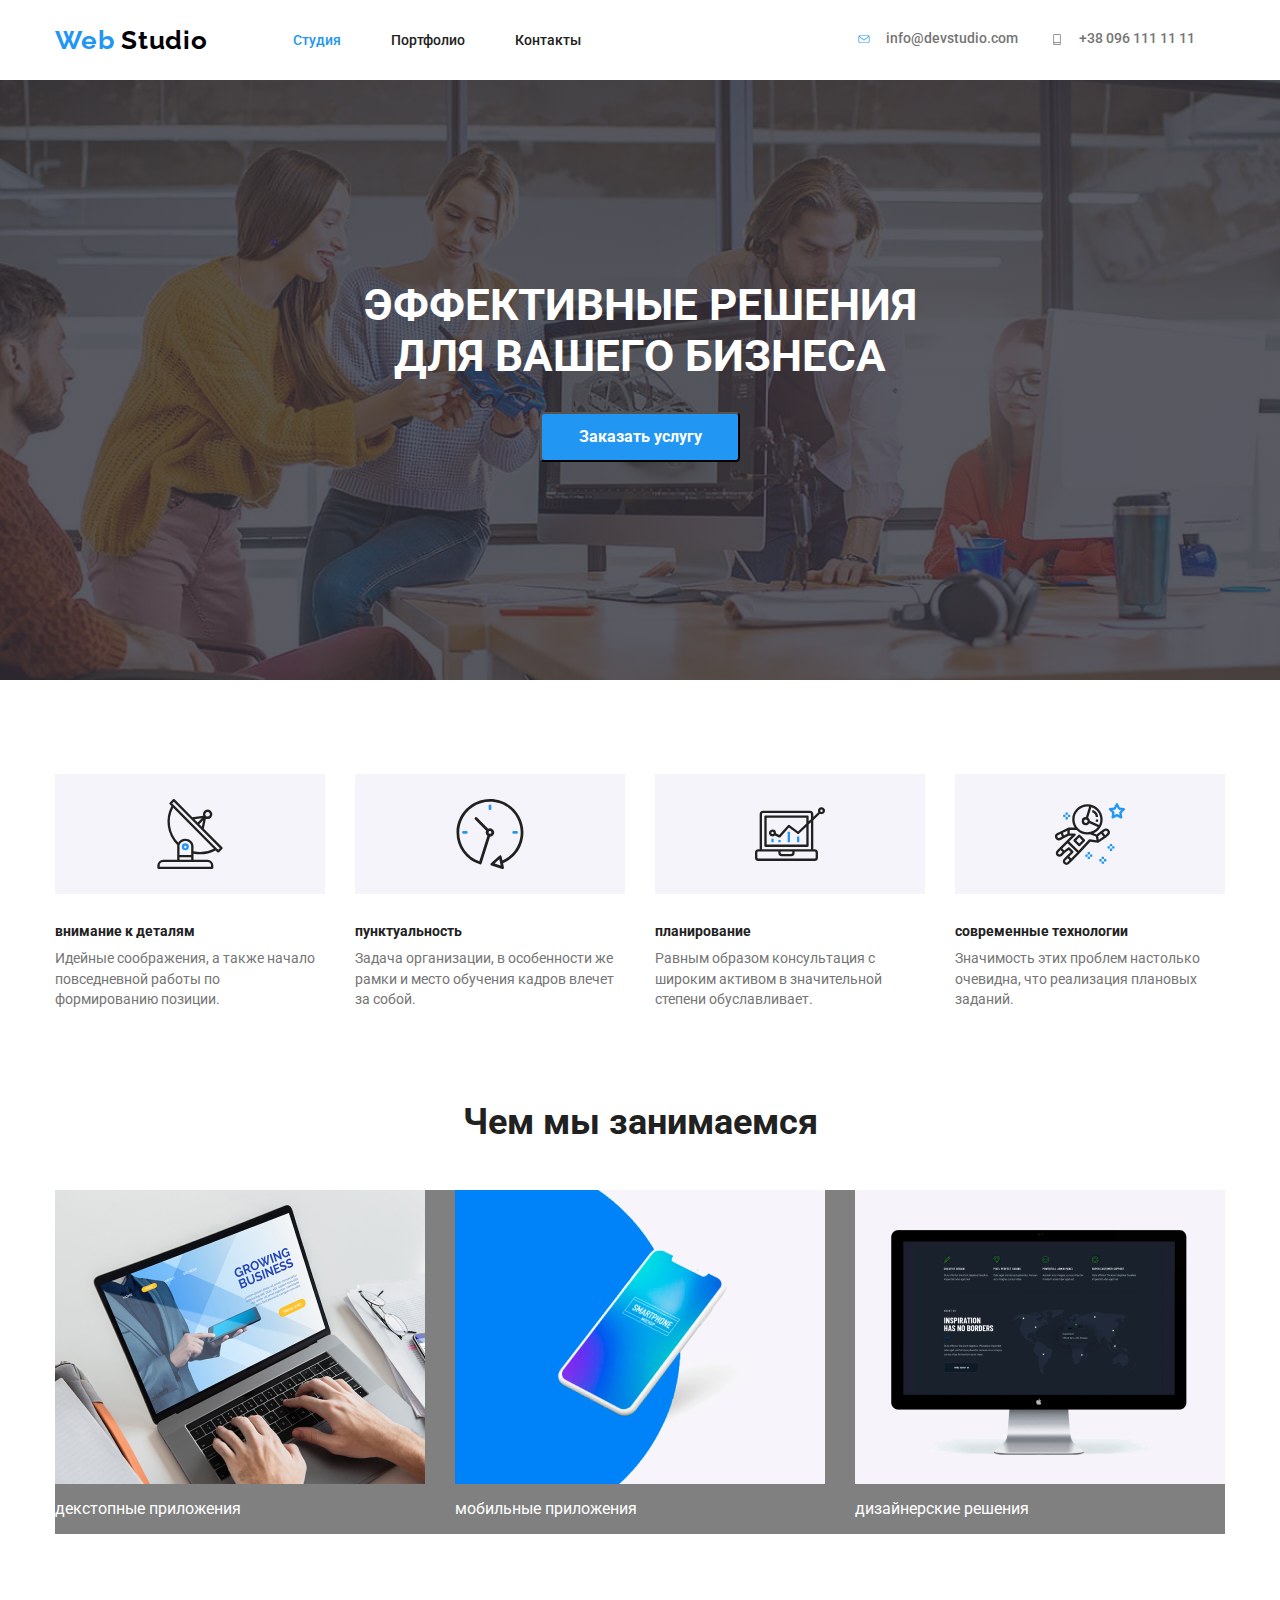
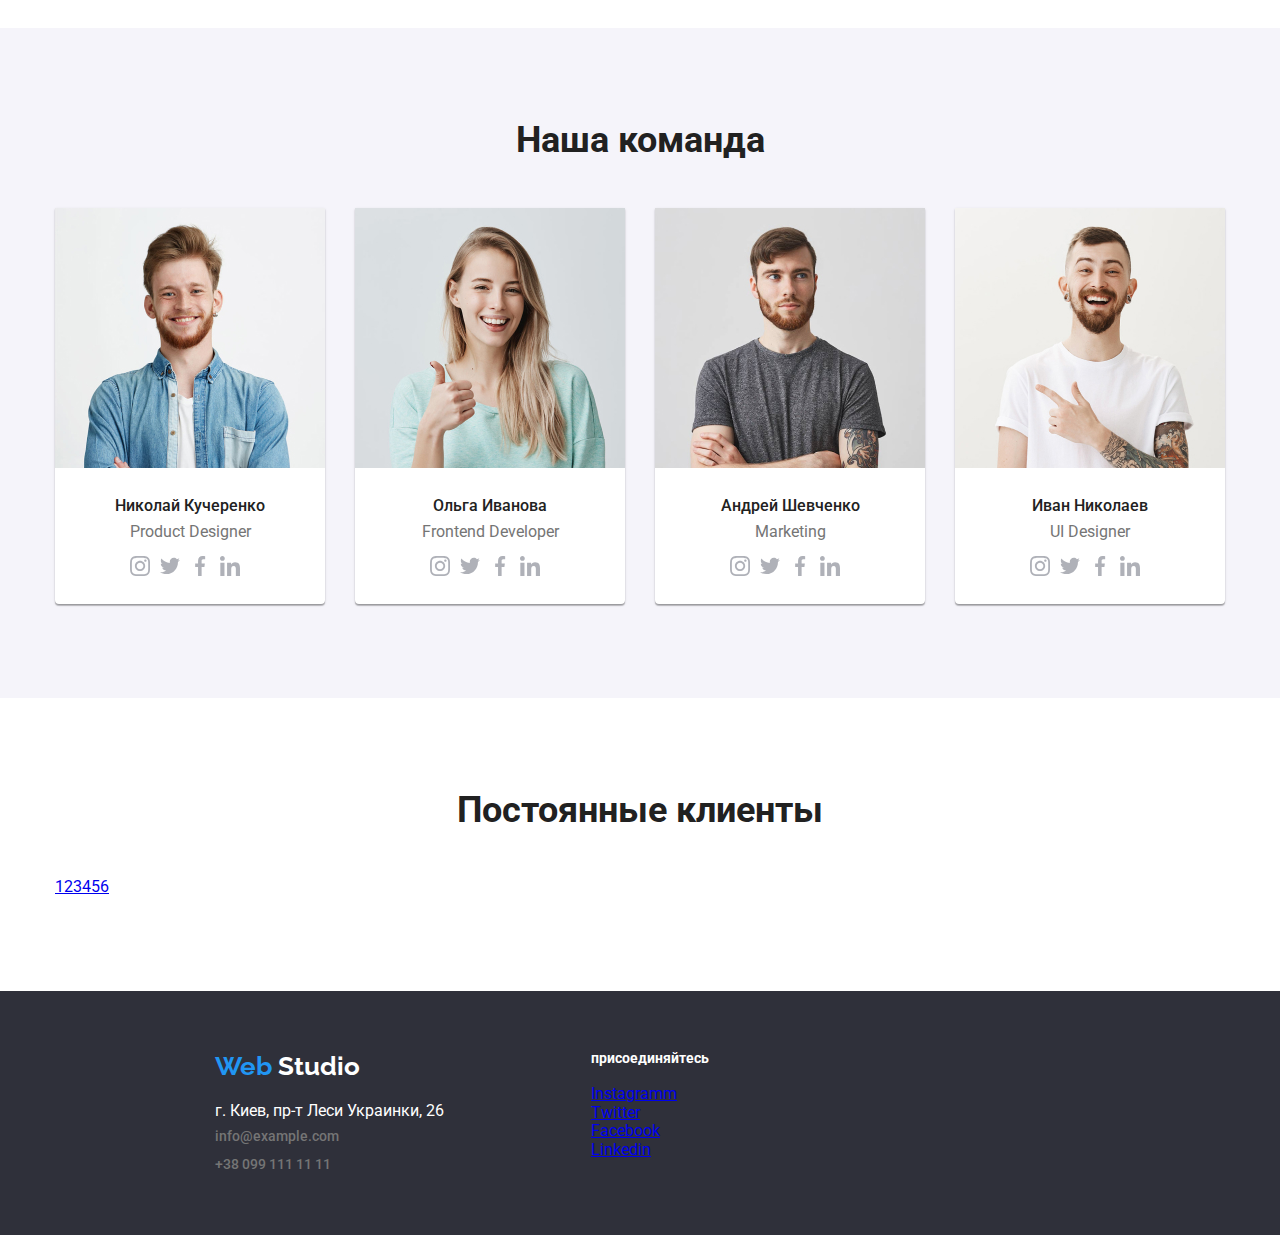
==== index.html @ 5a3a6acb "." ====
<!DOCTYPE html>
<html lang="ru">
  <head>
    <meta charset="UTF-8" />
    <meta name="viewport" content="width=device-width, initial-scale=1.0" />
    <title>Web Studio</title>
    <link
      href="https://fonts.googleapis.com/css2?family=Raleway:wght@700&family=Roboto:wght@400;500;700&display=swap"
      rel="stylesheet"
    />
    <link rel="stylesheet" href="./css/normalize.css" />
    <link rel="stylesheet" href="./css/styles.css" />
  </head>

  <body>
    <header>
      <div class="header-container">
        <a href="./index.html" class="logo">
          <span class="part-of-logo">Web </span> Studio
        </a>
        <nav>
          <ul class="site-nav list">
            <li class="item">
              <a href="./index.html" class="site-nav-link current">Студия</a>
            </li>
            <li class="item">
              <a href="./portfolio.html" class="site-nav-link">Портфолио</a>
            </li>
            <li class="item">
              <a href="#" class="site-nav-link">Контакты</a>
            </li>
          </ul>
        </nav>
        <ul class="list contacts-list">
          <li>
            <svg class="contacts-item">
              <use href="./images/symbol-defs.svg#icon-envelope"></use>
            </svg>
            <a class="contacts-link" href="info@devstudio.com">
              info@devstudio.com</a
            >
          </li>
          <li class="tel-link">
            <svg class="contacts-item">
              <use href="./images/symbol-defs.svg#icon-smartphone"></use>
            </svg>
            <a class="contacts-link" href="tel:+380961111111"
              >+38 096 111 11 11</a
            >
          </li>
        </ul>
      </div>
    </header>

    <main>
      <section class="hero overlay">
        <h1 class="hero-title">
          эффективные решения <br />
          для вашего бизнеса
        </h1>
        <button class="button">Заказать услугу</button>
      </section>

      <section class="container">
        <h2 class="visually-hidden">преимущества</h2>
        <ul class="advantages-list">
          <li class="advantages-list-items list">
            <h3 class="advantages-title">внимание к деталям</h3>
            <p class="descriptions">
              Идейные соображения, а также начало повседневной работы по
              формированию позиции.
            </p>
          </li>
          <li class="advantages-list-items list">
            <h3 class="advantages-title">пунктуальность</h3>
            <p class="descriptions">
              Задача организации, в особенности же рамки и место обучения кадров
              влечет за собой.
            </p>
          </li>
          <li class="advantages-list-items list">
            <h3 class="advantages-title">планирование</h3>
            <p class="descriptions">
              Равным образом консультация с широким активом в значительной
              степени обуславливает.
            </p>
          </li>
          <li class="advantages-list-items list">
            <h3 class="advantages-title">современные технологии</h3>
            <p class="descriptions">
              Значимость этих проблем настолько очевидна, что реализация
              плановых заданий.
            </p>
          </li>
        </ul>
      </section>

      <section class="container">
        <h2 class="section-title">Чем мы занимаемся</h2>
        <ul class="list what-we-do-list">
          <li class="what-we-do-items">
            <img
              src="./images/ноутбук.jpg"
              alt="ноутбук"
              height="294"
              width="370"
            />
            <p class="variants">декстопные приложения</p>
          </li>
          <li class="what-we-do-items">
            <img
              src="./images/cellphone.jpg"
              alt="мобильный телефон"
              height="294"
              width="370"
            />
            <p class="variants">мобильные приложения</p>
          </li>
          <li class="what-we-do-items">
            <img
              src="./images/img4.jpg"
              alt="монитор"
              height="294"
              width="370"
            />
            <p class="variants">дизайнерские решения</p>
          </li>
        </ul>
      </section>

      <section>
        <div class="team-container">
          <h2 class="section-title team">Наша команда</h2>
          <ul class="list team-list">
            <li class="team-list-item">
              <img
                src="./images/Николай.jpg"
                alt="Николай"
                height="260"
                width="270"
              />
              <h3 class="names-item">Николай Кучеренко</h3>
              <p class="jobs">Product Designer</p>
              <ul class="list social-links-list">
                <li>
                  <a href="#">
                    <svg class="social-links-svg">
                      <use href="./images/symbol-defs.svg#icon-instagram"></use>
                    </svg>
                  </a>
                </li>
                <li>
                  <a href="#">
                    <svg class="social-links-svg">
                      <use href="./images/symbol-defs.svg#icon-twitter"></use>
                    </svg>
                  </a>
                </li>
                <li>
                  <a href="#">
                    <svg class="social-links-svg">
                      <use href="./images/symbol-defs.svg#icon-facebook"></use>
                    </svg>
                  </a>
                </li>
                <li>
                  <a href="#">
                    <svg class="social-links-svg">
                      <use href="./images/symbol-defs.svg#icon-linkedin"></use>
                    </svg>
                  </a>
                </li>
              </ul>
            </li>

            <li class="team-list-item">
              <img
                src="./images/Ольга.jpg"
                alt="Ольга"
                height="260"
                width="270"
              />
              <h3 class="names-item">Ольга Иванова</h3>
              <p class="jobs">Frontend Developer</p>
              <ul class="list social-links-list">
                <li>
                  <a href="#">
                    <svg class="social-links-svg">
                      <use href="./images/symbol-defs.svg#icon-instagram"></use>
                    </svg>
                  </a>
                </li>
                <li>
                  <a href="#">
                    <svg class="social-links-svg">
                      <use href="./images/symbol-defs.svg#icon-twitter"></use>
                    </svg>
                  </a>
                </li>
                <li>
                  <a href="#">
                    <svg class="social-links-svg">
                      <use href="./images/symbol-defs.svg#icon-facebook"></use>
                    </svg>
                  </a>
                </li>
                <li>
                  <a href="#">
                    <svg class="social-links-svg">
                      <use href="./images/symbol-defs.svg#icon-linkedin"></use>
                    </svg>
                  </a>
                </li>
              </ul>
            </li>

            <li class="team-list-item">
              <img
                src="./images/Андрей.jpg"
                alt="Андрей"
                height="260"
                width="270"
              />
              <h3 class="names-item">Андрей Шевченко</h3>
              <p class="jobs">Marketing</p>
              <ul class="list social-links-list">
                <li>
                  <a href="#">
                    <svg class="social-links-svg">
                      <use href="./images/symbol-defs.svg#icon-instagram"></use>
                    </svg>
                  </a>
                </li>
                <li>
                  <a href="#">
                    <svg class="social-links-svg">
                      <use href="./images/symbol-defs.svg#icon-twitter"></use>
                    </svg>
                  </a>
                </li>
                <li>
                  <a href="#">
                    <svg class="social-links-svg">
                      <use href="./images/symbol-defs.svg#icon-facebook"></use>
                    </svg>
                  </a>
                </li>
                <li>
                  <a href="#">
                    <svg class="social-links-svg">
                      <use href="./images/symbol-defs.svg#icon-linkedin"></use>
                    </svg>
                  </a>
                </li>
              </ul>
            </li>

            <li class="team-list-item">
              <img
                src="./images/Иван.jpg"
                alt="Иван"
                height="260"
                width="270"
              />
              <h3 class="names-item">Иван Николаев</h3>
              <p class="jobs">UI Designer</p>
              <ul class="list social-links-list">
                <li>
                  <a href="#">
                    <svg class="social-links-svg">
                      <use href="./images/symbol-defs.svg#icon-instagram"></use>
                    </svg>
                  </a>
                </li>
                <li>
                  <a href="#">
                    <svg class="social-links-svg">
                      <use href="./images/symbol-defs.svg#icon-twitter"></use>
                    </svg>
                  </a>
                </li>
                <li>
                  <a href="#">
                    <svg class="social-links-svg">
                      <use href="./images/symbol-defs.svg#icon-facebook"></use>
                    </svg>
                  </a>
                </li>
                <li>
                  <a href="#">
                    <svg class="social-links-svg">
                      <use href="./images/symbol-defs.svg#icon-linkedin"></use>
                    </svg>
                  </a>
                </li>
              </ul>
            </li>
          </ul>
        </div>
      </section>

      <section class="container">
        <h2 class="section-title">Постоянные клиенты</h2>
        <ul class="list clients-list">
          <li><a href="#">1</a></li>
          <li><a href="#">2</a></li>
          <li><a href="#">3</a></li>
          <li><a href="#">4</a></li>
          <li><a href="#">5</a></li>
          <li><a href="#">6</a></li>
        </ul>
      </section>
    </main>

    <footer class="footer">
      <div class="contacts-footer">
        <a href="./index.html" class="logo-footer">
          <span class="part-of-logo">Web </span> Studio
        </a>

        <p class="adress">г. Киев, пр-т Леси Украинки, 26</p>

        <ul class="list contacts-footer-list">
          <li class="contacts-footer-item">
            <a href="mail" class="contacts-footer-link">info@example.com</a>
          </li>
          <li class="contacts-footer-item">
            <a href="tel:+380991111111" class="contacts-footer-link"
              >+38 099 111 11 11</a
            >
          </li>
        </ul>
      </div>

      <div class="join-us-container">
        <b class="join-us">присоединяйтесь</b>
        <ul class="list">
          <li>
            <a href="#" target="blank" rel="noopener norefferer">Instagramm</a>
          </li>
          <li>
            <a href="#" target="blank" rel="noopener norefferer">Twitter</a>
          </li>
          <li>
            <a href="#" target="blank" rel="noopener norefferer">Facebook</a>
          </li>
          <li>
            <a href="#" target="blank" rel="noopener norefferer">Linkedin</a>
          </li>
        </ul>
      </div>
    </footer>
  </body>
</html>
---- css/styles.css ----
/*ПАЛИТРА*/

:root {
  --accent-color: #2196f3;
  --main-color: #757575;
  --dark-color: #212121;
  --white-color: #ffffff;
  --overlay-color: #f5f4fa;
}

/*ОБЩИЕ НАСТРОЙКИ*/

.visually-hidden {
  position: absolute !important;
  clip: rect(1px 1px 1px 1px);
  /*i=IE6, IE7*/
  clip: rect(1px 1px 1px 1px);
  padding: 0 !important;
  border: 0 !important;
  height: 1px !important;
  width: 1px !important;
  overflow: hidden;
}

body {
  font-family: Roboto, sans-serif;
  color: var(--main-color);
  box-sizing: border-box;
  margin: 0;
}

img {
  display: block;
}

/*ШАПКА*/

.header-container {
  display: flex;
  margin-left: auto;
  margin-right: auto;
  width: 1170px;
  padding: 15px;
  align-items: center;
}

.logo {
  font-family: Raleway;
  font-weight: bold;
  font-size: 26px;
  line-height: 1.2;
  letter-spacing: 0.03em;
  text-decoration: none;
  color: #000000;
  margin-right: 85px;
}

.part-of-logo {
  color: var(--accent-color);
}

.list {
  list-style: none;
  padding: 0;
}

.examples-button:hover,
.examples-button:focus {
  background-color: var(--accent-color);
  color: var(--white-color);
}

.site-nav {
  display: flex;
  margin: 0;
}

.site-nav .item:not(:last-child) {
  margin-right: 50px;
}

.site-nav-link {
  text-decoration: none;
  color: #212121;
  font-family: Roboto;
  font-weight: 500;
  font-size: 14px;
  line-height: 1.14;
  letter-spacing: 2%;
  margin: 0;
}

.site-nav-link:hover,
.site-nav-link:focus,
.site-nav-link.site-nav-link.current,
.contacts-link:hover,
.contacts-link:focus {
  color: var(--accent-color);
}

.contacts-list {
  display: flex;
  margin-left: auto;
  margin-right: 30px;
}

.contacts-link {
  text-decoration: none;
  color: var(--main-color);
  font-weight: 500;
  font-size: 14px;
  line-height: 1.14;
  line-height: 100%;
  vertical-align: top;
  letter-spacing: 2%;
}
.tel-link {
  margin-left: 31px;
}
.contacts-item {
  margin-right: 10px;
  width: 16px;
  height: 11px;
}

.contacts-list :nth-child(an + b = 2n) {
  margin-right: 30px;
}

.button-list {
  display: flex;
  justify-content: center;
  margin: 0;
}

/*ПОРТФОЛИО*/

.porfolio {
  color: var(--dark-color);
  background-color: var(--white-color);
}

.portfolio-container {
  margin-top: 94px;
  margin-left: auto;
  margin-right: auto;
  padding-bottom: 50px;
  width: 1170px;
  padding-left: 15px;
  padding-right: 15px;
}

.button-items:not(:last-child) {
  margin-right: 8px;
}

.examples-button {
  font-weight: 500;
  font-size: 16px;
  line-height: 1.6;
  line-height: 139%;
  vertical-align: Top;
  letter-spacing: 3%;
  border-radius: 4px;
  padding: 6px 22px;
  background-color: var(--overlay-color);
  border-width: 0;
}

.porfolio-list {
  display: flex;
  flex-wrap: wrap;
  margin-top: 0;
  background-color: gray;
}

.portfolio-items {
  width: 370px;
  margin-right: 30px;
  margin-bottom: 30px;
}

.portfolio-items:nth-child(3n) {
  margin-right: 0;
}

.portfolio-items:nth-last-child(-n + 3) {
  margin-bottom: 0;
}

.lorem {
  color: var(--white-color);
  font-size: 18px;
  line-height: 1.55;
  line-height: 133%;
  vertical-align: Top;
  letter-spacing: 3%;
  margin: 0;
}

.porfolio-links {
  text-decoration: none;
}

.porfolio-title {
  color: var(--dark-color);
  font-weight: 700;
  font-size: 18px;
  line-height: 2;
  line-height: 171%;
  vertical-align: Top;
  letter-spacing: 6%;
  margin-top: 20px;
  margin-bottom: 20px;
}

.porfolio-type {
  font-size: 16px;
  line-height: 1.2;
  line-height: 160%;
  vertical-align: Top;
  letter-spacing: 3%;
  color: var(--main-color);
  margin-bottom: 20px;
}

.logo-footer {
  font-family: Raleway, sans-serif;
  color: #ffffff;
  font-weight: 700;
  font-size: 26px;
  line-height: 1.2;
  letter-spacing: 3%;
  vertical-align: Top;
  text-decoration: none;
}

/*MAIN СТУДИЯ*/

.section-title {
  color: var(--dark-color);
  font-weight: 700;
  font-size: 36px;
  line-height: 1.17;
  line-height: 100%;
  vertical-align: Top;
  letter-spacing: 3%;
  text-align: center;
  margin: 0;
}

.team-list,
.what-we-do-list,
.clients-list {
  margin-top: 50px;
  margin-bottom: 0;
  padding: 0;
}

.container {
  margin-left: auto;
  margin-right: auto;
  padding-bottom: 94px;
  width: 1170px;
  padding-left: 15px;
  padding-right: 15px;
}

.hero {
  margin-bottom: 94px;
  text-align: center;
  margin-left: auto;
  margin-right: auto;
  background-color: var(--dark-color);
}
.overlay {
  min-height: 600px;
  max-width: 1600px;
  margin-left: auto;
  margin-right: auto;
  background-image: linear-gradient(
      to right,
      rgba(47, 48, 58, 0.8),
      rgba(47, 48, 58, 0.8)
    ),
    url(../images/hero.jpg);
  background-size: cover;
  background-position: center;
}

.hero-title {
  font-size: 44px;
  text-transform: uppercase;
  line-height: 1.36;
  line-height: 116%;
  text-align: Center;
  vertical-align: Top;
  letter-spacing: 6%;
  padding-top: 200px;
  margin: 0;
}

.advantages-list {
  margin: 0;
  padding: 0;
  display: flex;
}

.advantages-list-items {
  width: 370px;
  margin-right: 30px;
}

.advantages-list-items:last-child {
  margin-right: 0;
}

.advantages-title {
  color: var(--dark-color);
  font-weight: 700;
  font-size: 14px;
  line-height: 1.14;
  line-height: 100%;
  vertical-align: Top;
  letter-spacing: 3%;
  margin-top: 30px;
  margin-bottom: 10px;
}
.advantages-list-items:before {
  display: block;
  content: "";
  height: 120px;
  background-repeat: no-repeat;
  background-position: center;
  background-color: var(--overlay-color);
}
.advantages-list-items:nth-child(1)::before {
  background-image: url(../images/antenna.svg);
}
.advantages-list-items:nth-child(2)::before {
  background-image: url(../images/clock.svg);
}
.advantages-list-items:nth-child(3)::before {
  background-image: url(../images/diagram.svg);
}
.advantages-list-items:nth-child(4)::before {
  background-image: url(../images/astronaut.svg);
}
a .variants {
  font-weight: 700;
  font-size: 14px;
  line-height: 1.14;
  line-height: 100%;
  vertical-align: Top;
  letter-spacing: 3%;
  margin: 0;
}

.what-we-do-list {
  display: flex;
  background-color: grey;
}

.what-we-do-items:not(:last-child) {
  margin-right: 30px;
}

.button {
  background-color: var(--accent-color);
  font-weight: 700;
  font-size: 16px;
  line-height: 1.9;
  line-height: 160%;
  vertical-align: Center;
  letter-spacing: 6%;
  border-radius: 4px;
  padding: 10px 32px;
  min-width: 200px;
  text-align: center;
  margin-bottom: 200px;
  margin-top: 30px;
  cursor: pointer;
}

.descriptions {
  font-size: 14px;
  line-height: 1.7;
  line-height: 146%;
  vertical-align: Top;
  letter-spacing: 3%;
  margin: 0;
}

.team-list {
  display: flex;
  justify-content: center;
}

.team-list-item:not(:last-child) {
  margin-right: 30px;
}
.team-list-item {
  background-color: #ffffff;
  box-shadow: 0px 2px 1px rgba(0, 0, 0, 0.2), 0px 1px 1px rgba(0, 0, 0, 0.14),
    0px 1px 3px rgba(0, 0, 0, 0.12);
  border-radius: 0px 0px 4px 4px;
}
.team-container {
  background-color: #f5f4fa;
  padding-top: 94px;
  padding-bottom: 94px;
  margin-bottom: 94px;
  margin-left: auto;
  margin-right: auto;
}
.social-links {
  display: inline-block;
  height: 44px;
  width: 44px;
  background-repeat: no-repeat;
  background-position: center;
  background-color: var(--white-color);
}

.social-links-list {
  display: flex;
  justify-content: center;
  padding-bottom: 24px;
}
.social-links-svg {
  width: 20px;
  height: 20px;
  margin-right: 10px;
}
.social-links-svg: :hover, .social-links-svg:focus {
  fill: #ffffff;
}
.team-title {
  margin: 0em;
  color: var(--dark-color);
  font-weight: 700;
  font-size: 36px;
  line-height: 1.17;
  line-height: 100%;
  vertical-align: Top;
  letter-spacing: 3%;
}

.names-item {
  color: #212121;
  font-weight: 500;
  font-size: 16px;
  line-height: 1.2;
  line-height: 100%;
  text-align: Center;
  vertical-align: Top;
  letter-spacing: 3%;
  margin-top: 30px;
  margin-bottom: 10px;
}

.jobs {
  font-size: 16px;
  line-height: 1.2;
  line-height: 100%;
  text-align: Center;
  vertical-align: Top;
  letter-spacing: 3%;
  margin-top: 0;
  margin-bottom: 16px;
  color: var(--main-color);
}

.adress,
.join-us,
.button,
.variants,
.hero-title {
  color: var(--white-color);
}

.clients-list {
  display: flex;
}

/*FOOTER*/

.footer {
  background-color: #2f303a;
  padding: 60px 0;
  display: flex;
  align-items: center;
  margin-right: auto;
  margin-left: auto;
}

.logo-footer {
  margin-bottom: 20px;
  display: block;
}

.join-us {
  font-weight: 700;
  font-size: 14px;
  line-height: 1.14;
  line-height: 100%;
  vertical-align: Top;
  letter-spacing: 3%;
}

.join-us-container {
  margin-left: 147px;
}

.contacts-footer {
  padding-left: 215px;
  margin: 0;
}

.adress {
  margin: 0 0 9px;
}

.contacts-footer-link {
  text-decoration: none;
  color: var(--main-color);
  font-weight: 500;
  font-size: 14px;
  line-height: 1.14;
  line-height: 100%;
  vertical-align: Top;
  letter-spacing: 2%;
}

.contacts-footer-link:hover,
.contacts-footer-link:focus,
.contacts-item:hover,
.contacts-item:focus {
  color: var(--accent-color);
}

.contacts-footer-list {
  margin: 0;
}

.contacts-footer-item:not(:last-child) {
  margin-bottom: 9px;
}
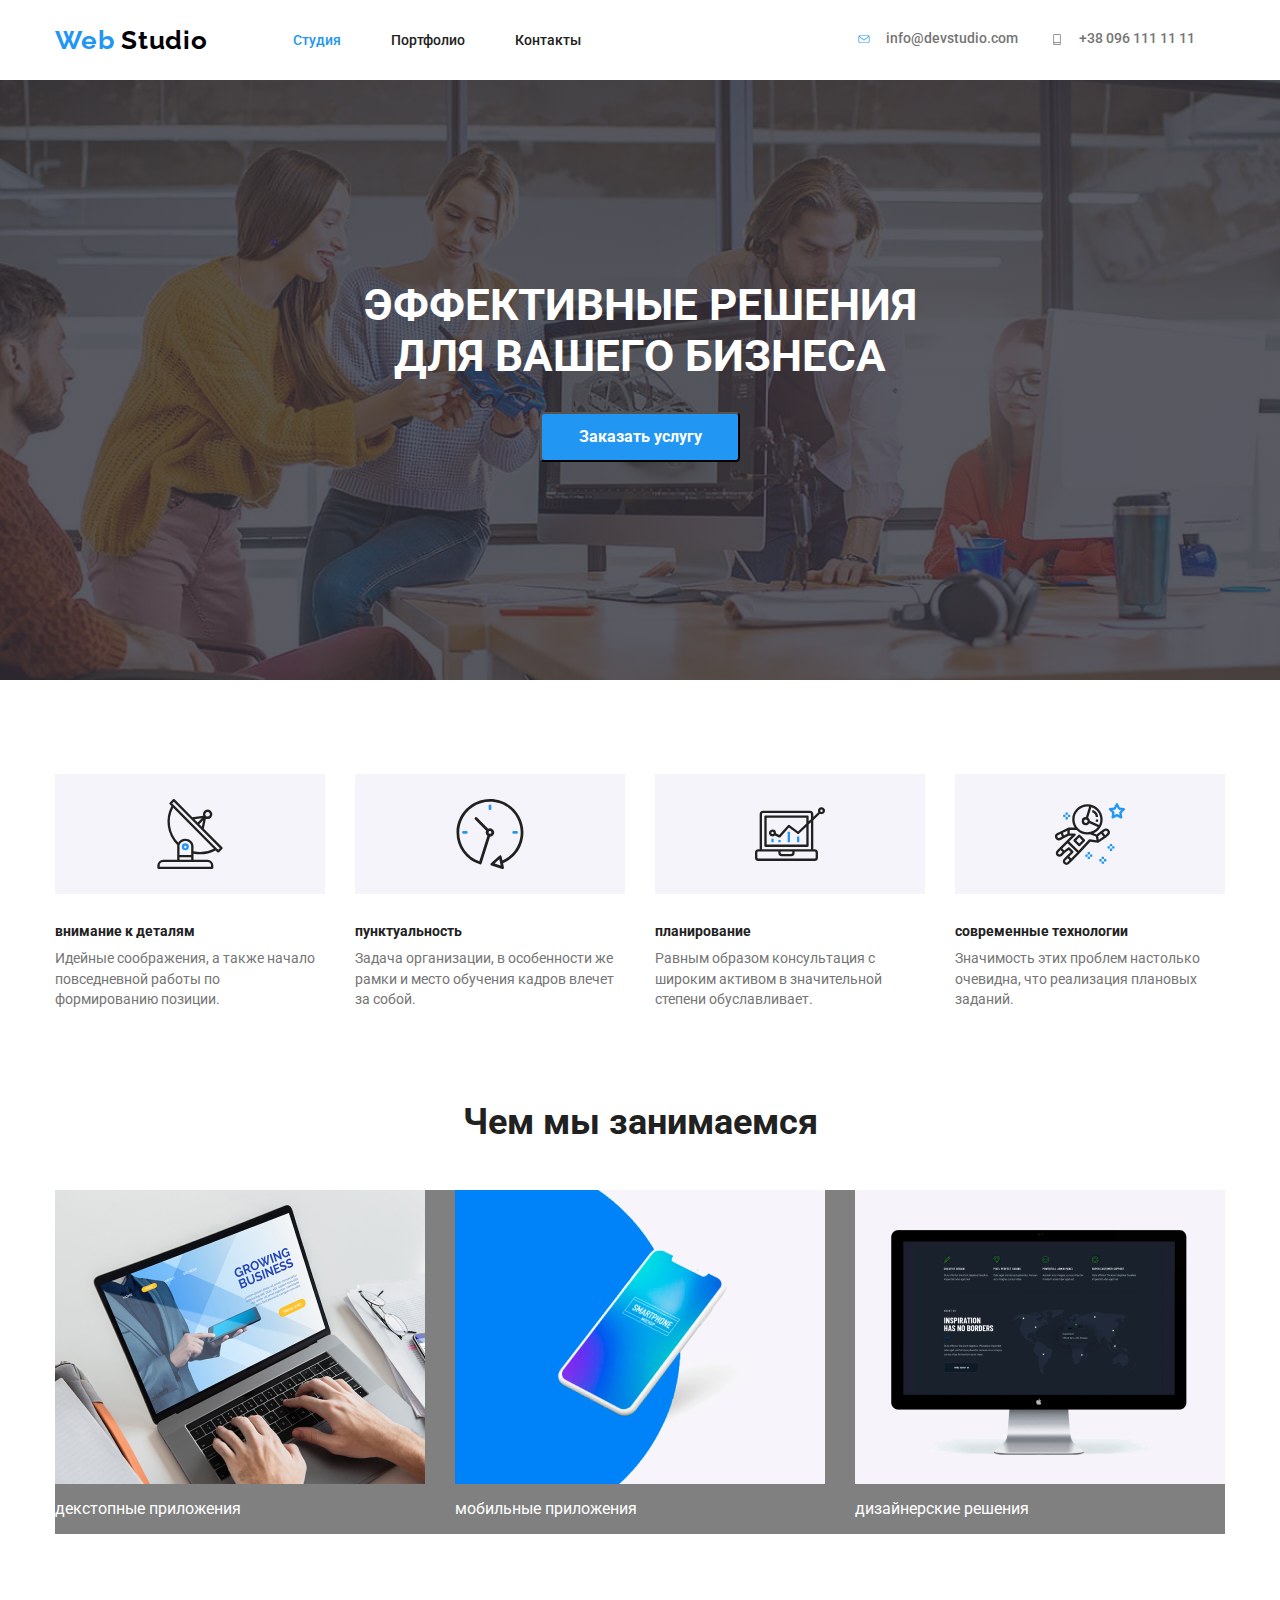
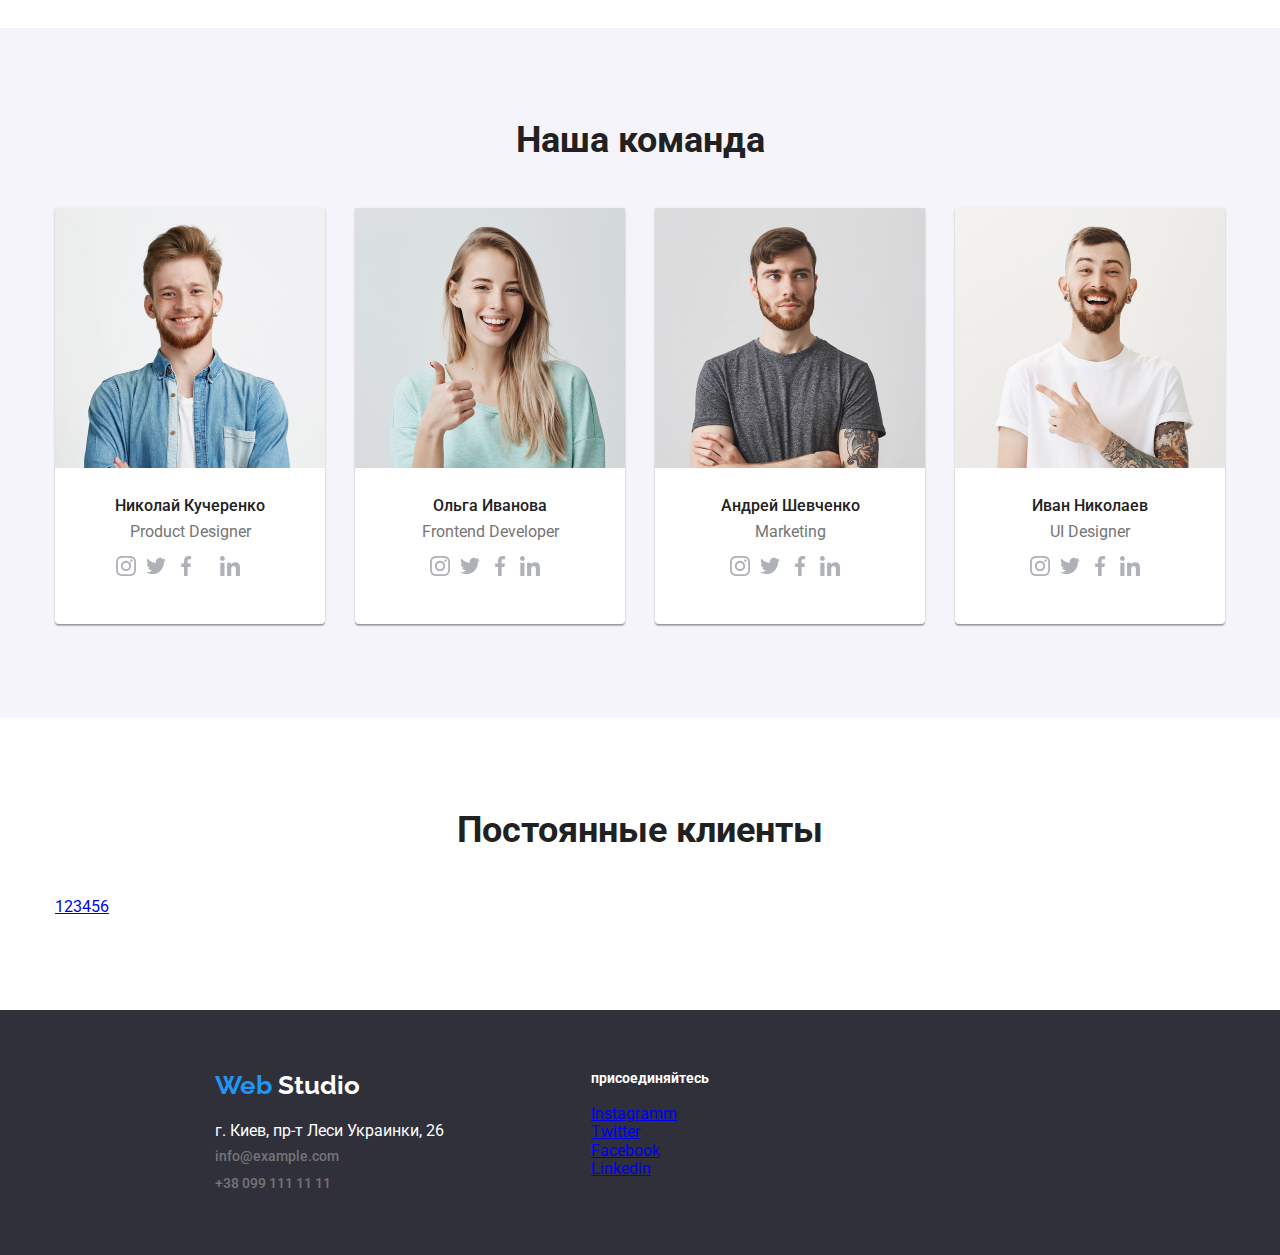
==== commit 869aaa8f: "." ====
--- a/index.html
+++ b/index.html
@@ -143,28 +143,28 @@
               <p class="jobs">Product Designer</p>
               <ul class="list social-links-list">
                 <li>
-                  <a href="#">
+                  <a class="social-link" href="#">
                     <svg class="social-links-svg">
                       <use href="./images/symbol-defs.svg#icon-instagram"></use>
                     </svg>
                   </a>
                 </li>
                 <li>
-                  <a href="#">
+                  <a class="social-link" href="#">
                     <svg class="social-links-svg">
                       <use href="./images/symbol-defs.svg#icon-twitter"></use>
                     </svg>
                   </a>
                 </li>
                 <li>
-                  <a href="#">
+                  <a class="social-links" href="#">
                     <svg class="social-links-svg">
                       <use href="./images/symbol-defs.svg#icon-facebook"></use>
                     </svg>
                   </a>
                 </li>
                 <li>
-                  <a href="#">
+                  <a class="social-links" href="#">
                     <svg class="social-links-svg">
                       <use href="./images/symbol-defs.svg#icon-linkedin"></use>
                     </svg>
--- a/css/styles.css
+++ b/css/styles.css
@@ -432,9 +432,14 @@
   height: 20px;
   margin-right: 10px;
 }
-.social-links-svg: :hover, .social-links-svg:focus {
+.social-links-svg: :hover, {
   fill: #ffffff;
 }
+.social-links:hover {
+  background-color: var(--accent-color);
+  border-radius: 50%;
+}
+
 .team-title {
   margin: 0em;
   color: var(--dark-color);
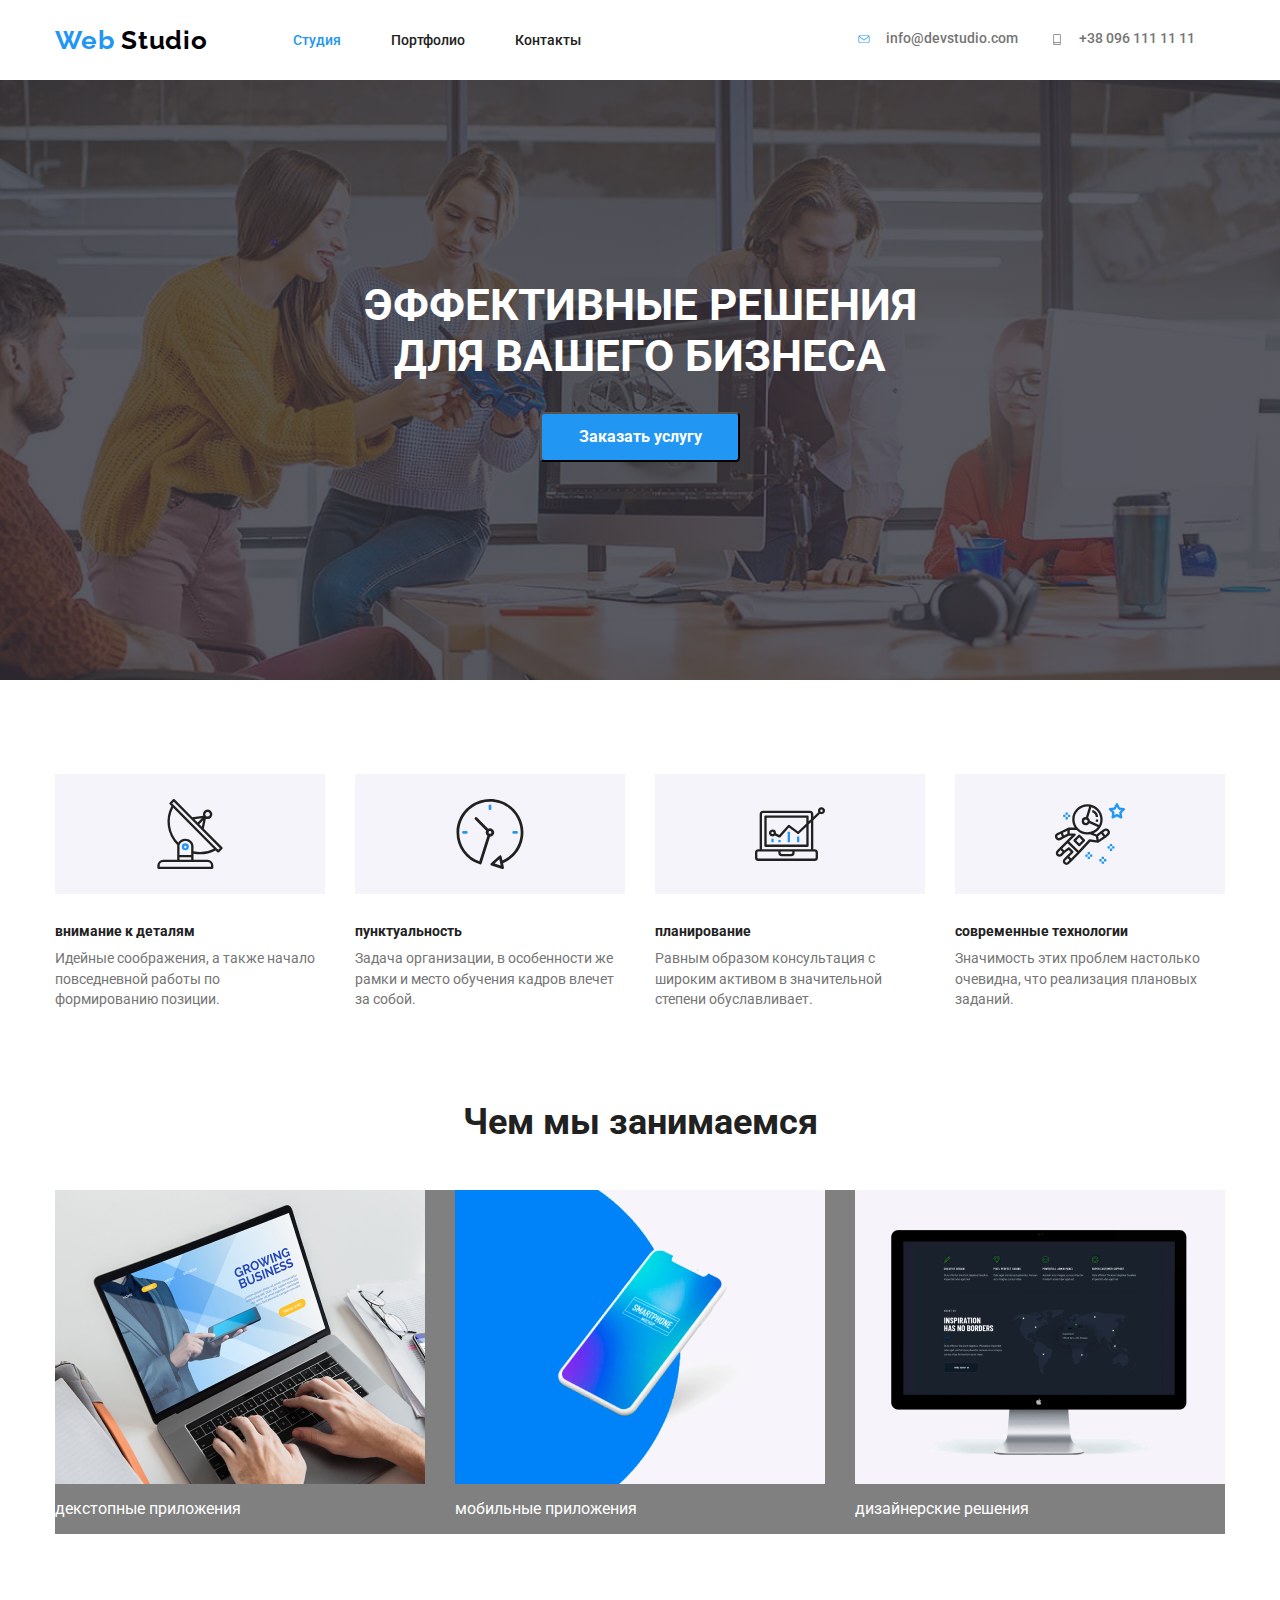
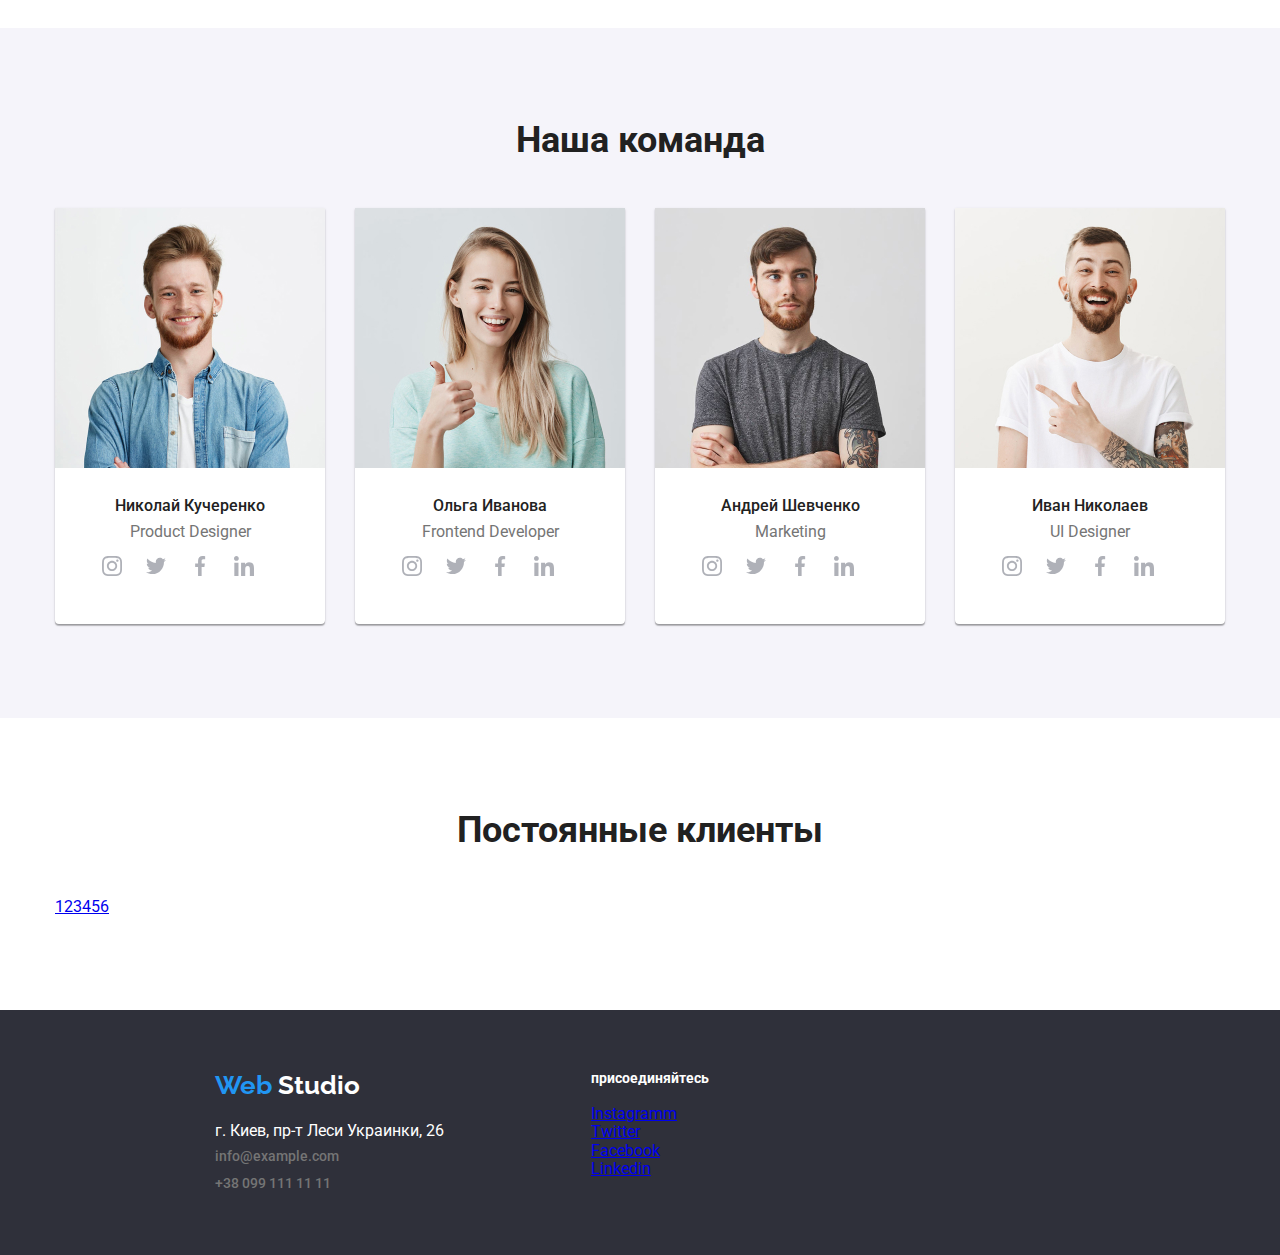
==== commit 8b6f949b: "." ====
--- a/index.html
+++ b/index.html
@@ -143,14 +143,14 @@
               <p class="jobs">Product Designer</p>
               <ul class="list social-links-list">
                 <li>
-                  <a class="social-link" href="#">
+                  <a class="social-links" href="#">
                     <svg class="social-links-svg">
                       <use href="./images/symbol-defs.svg#icon-instagram"></use>
                     </svg>
                   </a>
                 </li>
                 <li>
-                  <a class="social-link" href="#">
+                  <a class="social-links" href="#">
                     <svg class="social-links-svg">
                       <use href="./images/symbol-defs.svg#icon-twitter"></use>
                     </svg>
@@ -184,28 +184,28 @@
               <p class="jobs">Frontend Developer</p>
               <ul class="list social-links-list">
                 <li>
-                  <a href="#">
+                  <a class="social-links" href="#">
                     <svg class="social-links-svg">
                       <use href="./images/symbol-defs.svg#icon-instagram"></use>
                     </svg>
                   </a>
                 </li>
                 <li>
-                  <a href="#">
+                  <a class="social-links" href="#">
                     <svg class="social-links-svg">
                       <use href="./images/symbol-defs.svg#icon-twitter"></use>
                     </svg>
                   </a>
                 </li>
                 <li>
-                  <a href="#">
+                  <a class="social-links" href="#">
                     <svg class="social-links-svg">
                       <use href="./images/symbol-defs.svg#icon-facebook"></use>
                     </svg>
                   </a>
                 </li>
                 <li>
-                  <a href="#">
+                  <a class="social-links" href="#">
                     <svg class="social-links-svg">
                       <use href="./images/symbol-defs.svg#icon-linkedin"></use>
                     </svg>
@@ -225,28 +225,28 @@
               <p class="jobs">Marketing</p>
               <ul class="list social-links-list">
                 <li>
-                  <a href="#">
+                  <a class="social-links" href="#">
                     <svg class="social-links-svg">
                       <use href="./images/symbol-defs.svg#icon-instagram"></use>
                     </svg>
                   </a>
                 </li>
                 <li>
-                  <a href="#">
+                  <a class="social-links" href="#">
                     <svg class="social-links-svg">
                       <use href="./images/symbol-defs.svg#icon-twitter"></use>
                     </svg>
                   </a>
                 </li>
                 <li>
-                  <a href="#">
+                  <a class="social-links" href="#">
                     <svg class="social-links-svg">
                       <use href="./images/symbol-defs.svg#icon-facebook"></use>
                     </svg>
                   </a>
                 </li>
                 <li>
-                  <a href="#">
+                  <a class="social-links" href="#">
                     <svg class="social-links-svg">
                       <use href="./images/symbol-defs.svg#icon-linkedin"></use>
                     </svg>
@@ -266,28 +266,28 @@
               <p class="jobs">UI Designer</p>
               <ul class="list social-links-list">
                 <li>
-                  <a href="#">
+                  <a class="social-links" href="#">
                     <svg class="social-links-svg">
                       <use href="./images/symbol-defs.svg#icon-instagram"></use>
                     </svg>
                   </a>
                 </li>
                 <li>
-                  <a href="#">
+                  <a class="social-links" href="#">
                     <svg class="social-links-svg">
                       <use href="./images/symbol-defs.svg#icon-twitter"></use>
                     </svg>
                   </a>
                 </li>
                 <li>
-                  <a href="#">
+                  <a class="social-links" href="#">
                     <svg class="social-links-svg">
                       <use href="./images/symbol-defs.svg#icon-facebook"></use>
                     </svg>
                   </a>
                 </li>
                 <li>
-                  <a href="#">
+                  <a class="social-links" href="#">
                     <svg class="social-links-svg">
                       <use href="./images/symbol-defs.svg#icon-linkedin"></use>
                     </svg>
--- a/css/styles.css
+++ b/css/styles.css
@@ -431,15 +431,15 @@
   width: 20px;
   height: 20px;
   margin-right: 10px;
-}
-.social-links-svg: :hover, {
-  fill: #ffffff;
+  align-items: center;
 }
 .social-links:hover {
   background-color: var(--accent-color);
   border-radius: 50%;
 }
-
+.social-links-svg:hover {
+  fill: #ffffff;
+}
 .team-title {
   margin: 0em;
   color: var(--dark-color);
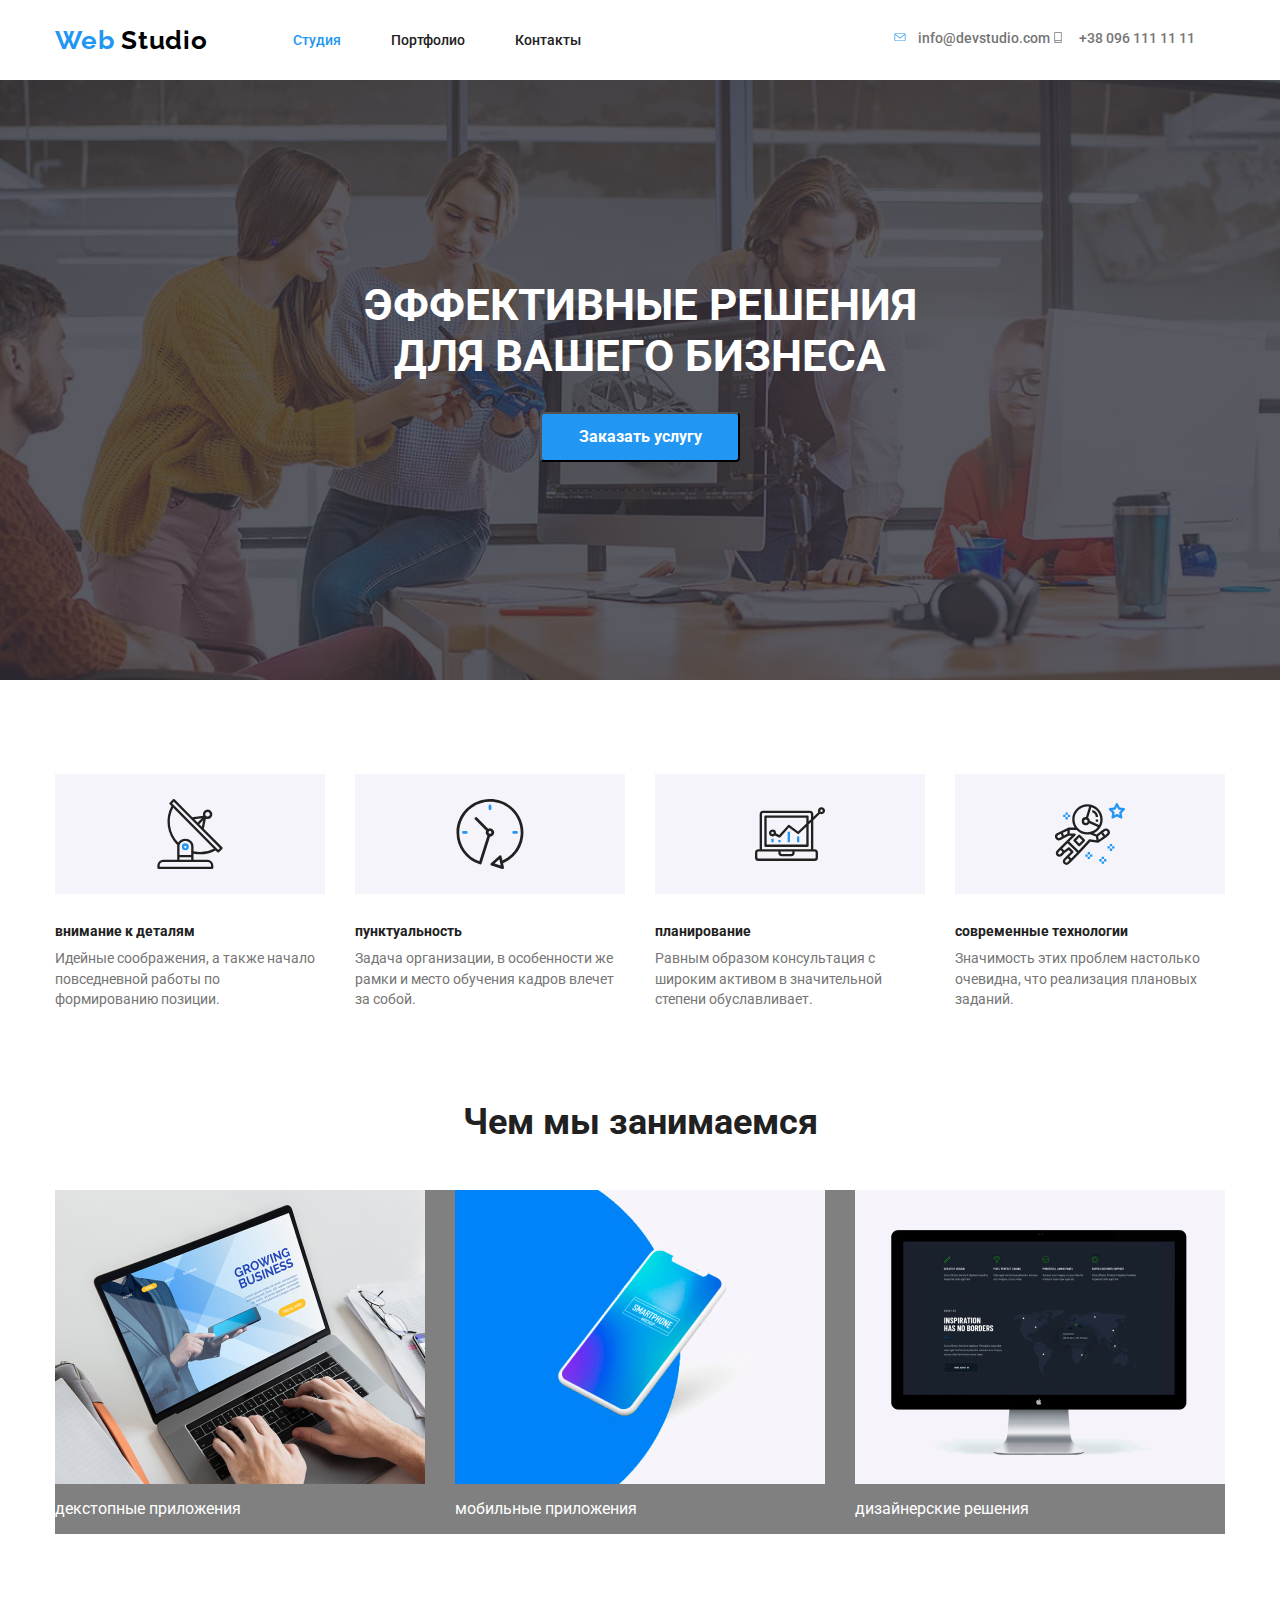
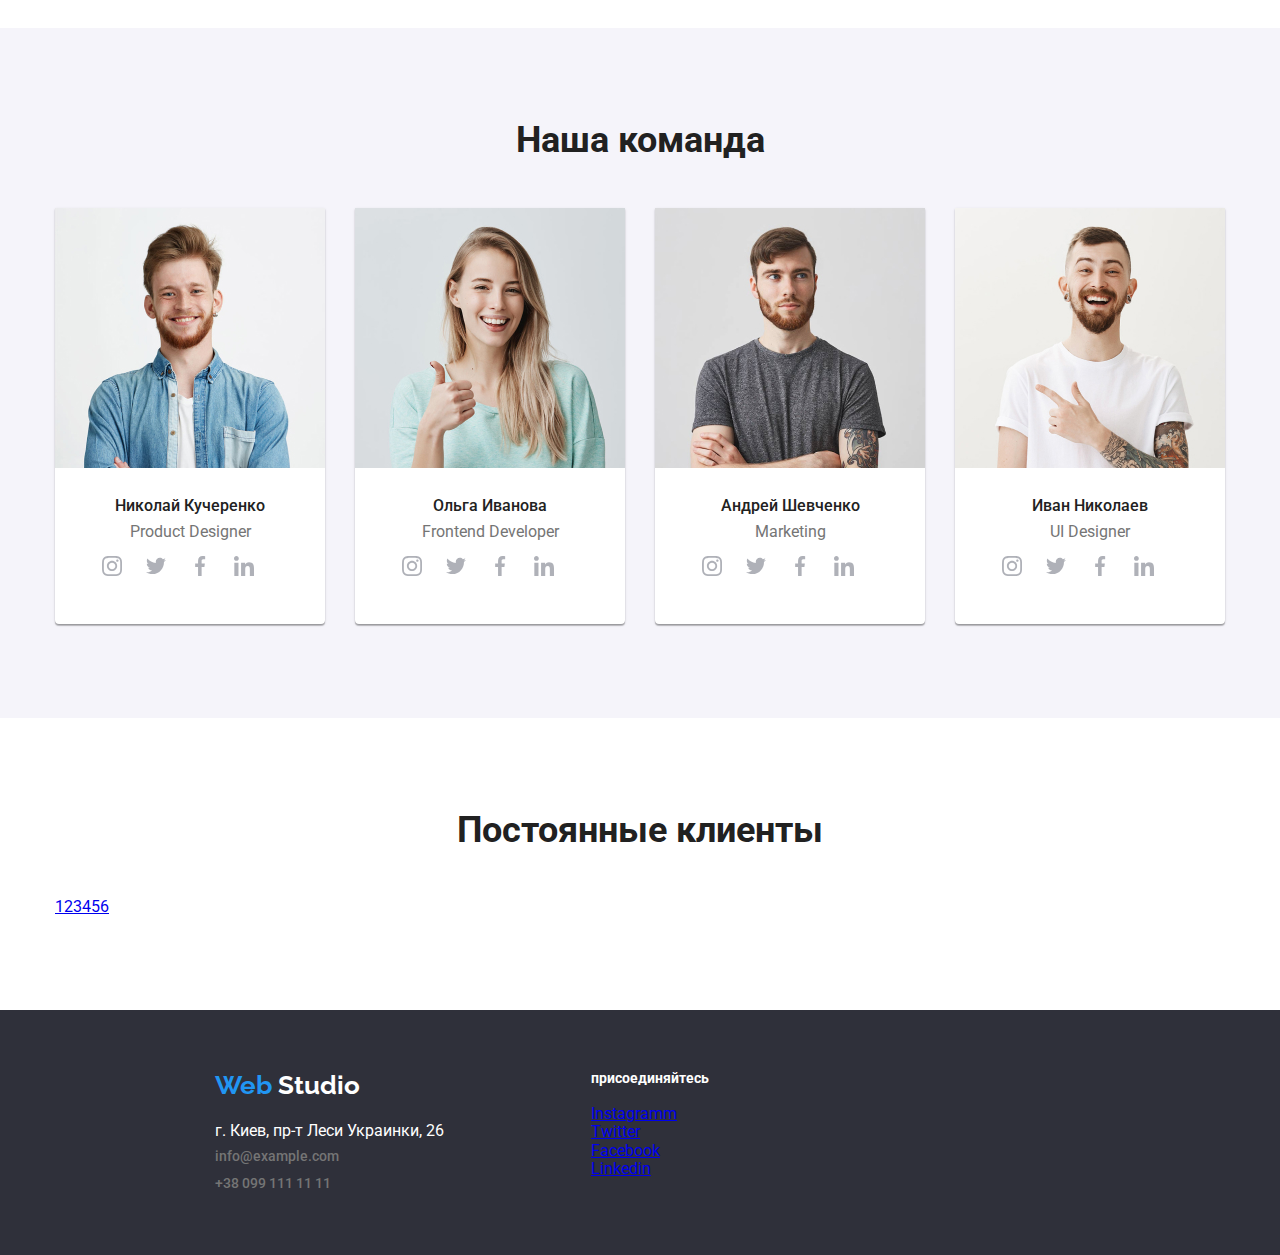
==== commit 0dd065a2: "2" ====
--- a/index.html
+++ b/index.html
@@ -33,19 +33,17 @@
         </nav>
         <ul class="list contacts-list">
           <li>
-            <svg class="contacts-item">
-              <use href="./images/symbol-defs.svg#icon-envelope"></use>
-            </svg>
             <a class="contacts-link" href="info@devstudio.com">
-              info@devstudio.com</a
+              <svg class="contacts-item">
+                <use href="./images/symbol-defs.svg#icon-envelope"></use></svg>info@devstudio.com</a
             >
           </li>
-          <li class="tel-link">
-            <svg class="contacts-item">
-              <use href="./images/symbol-defs.svg#icon-smartphone"></use>
-            </svg>
+        
             <a class="contacts-link" href="tel:+380961111111"
-              >+38 096 111 11 11</a
+              ><svg class="contacts-item">
+                <use href="./images/symbol-defs.svg#icon-smartphone"></use>
+              </svg>
+              +38 096 111 11 11</a
             >
           </li>
         </ul>
--- a/css/styles.css
+++ b/css/styles.css
@@ -121,6 +121,7 @@
   margin-right: 10px;
   width: 16px;
   height: 11px;
+  fill: #757575;
 }
 
 .contacts-list :nth-child(an + b = 2n) {
@@ -426,16 +427,22 @@
   display: flex;
   justify-content: center;
   padding-bottom: 24px;
+  align-items: center;
 }
 .social-links-svg {
   width: 20px;
   height: 20px;
   margin-right: 10px;
+  justify-content: center;
   align-items: center;
+  fill: #afb1b8;
 }
 .social-links:hover {
   background-color: var(--accent-color);
   border-radius: 50%;
+  display: flex;
+  align-items: center;
+  justify-content: center;
 }
 .social-links-svg:hover {
   fill: #ffffff;
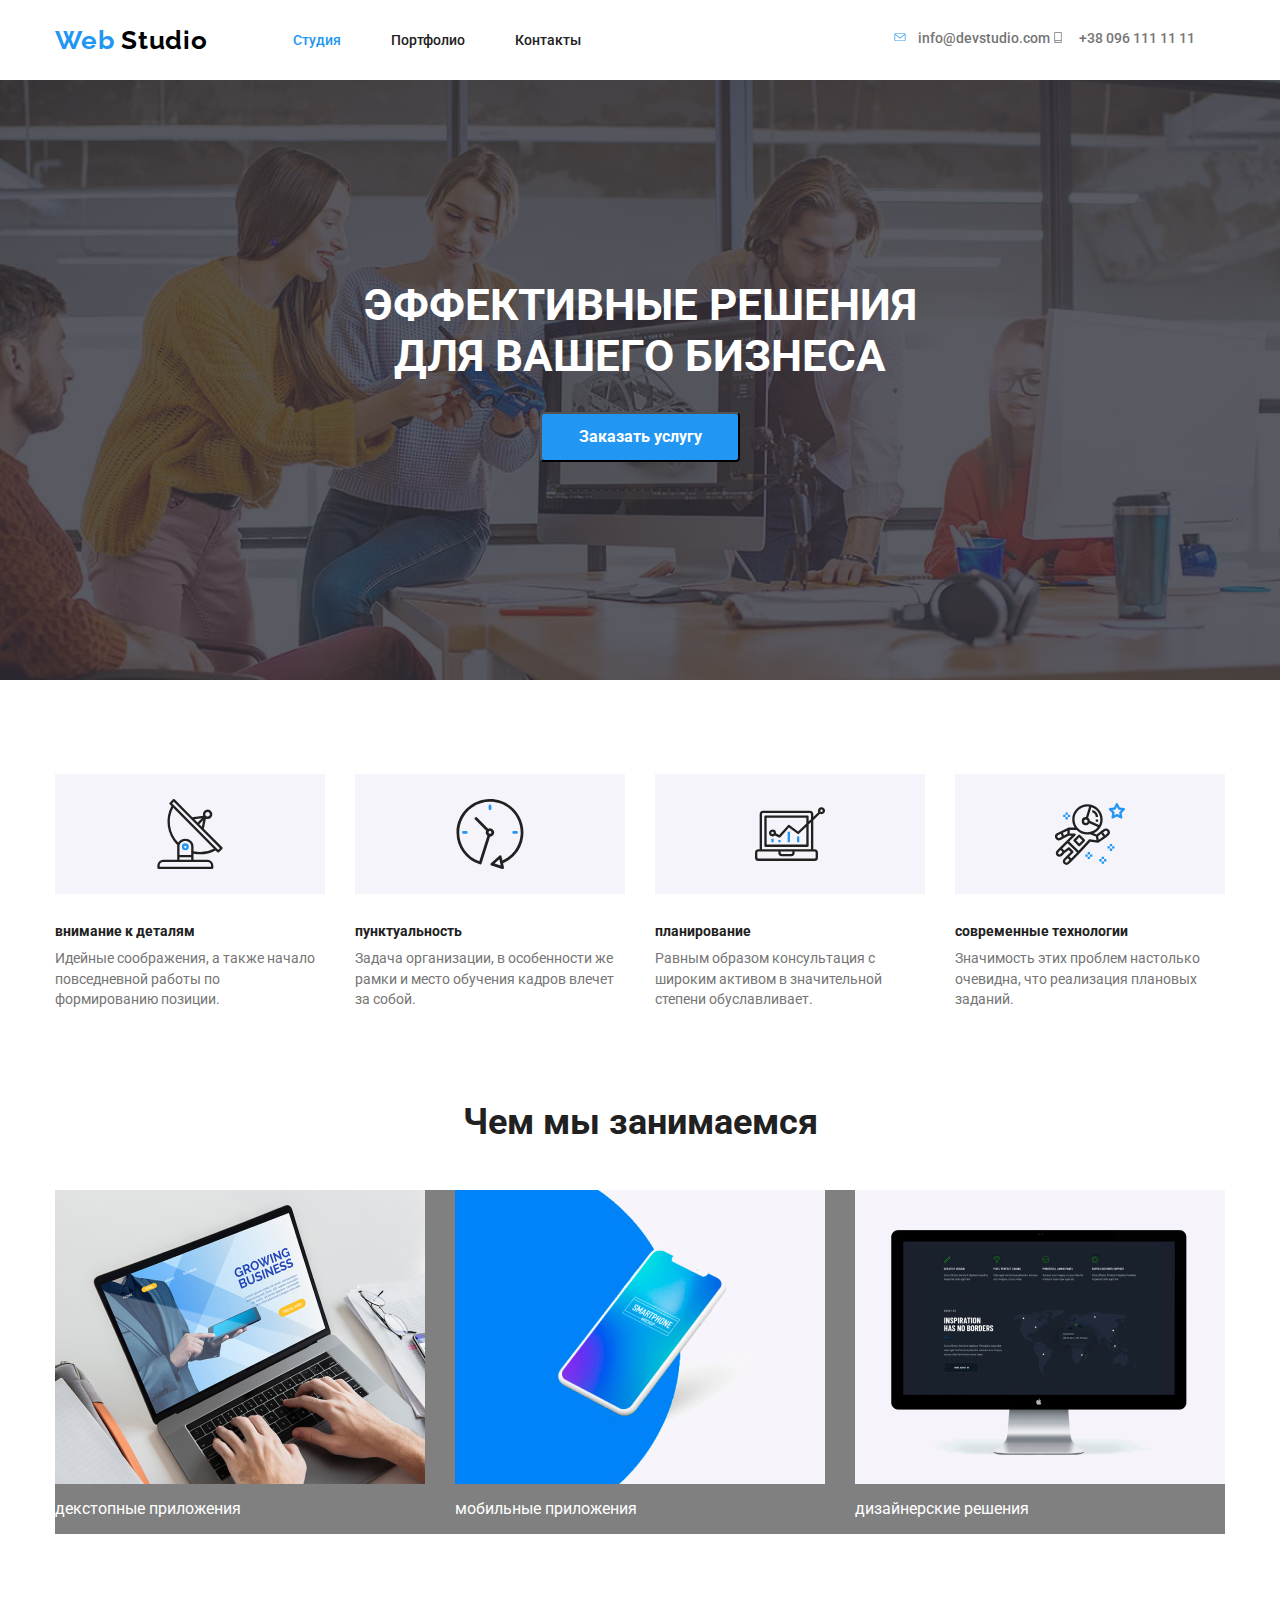
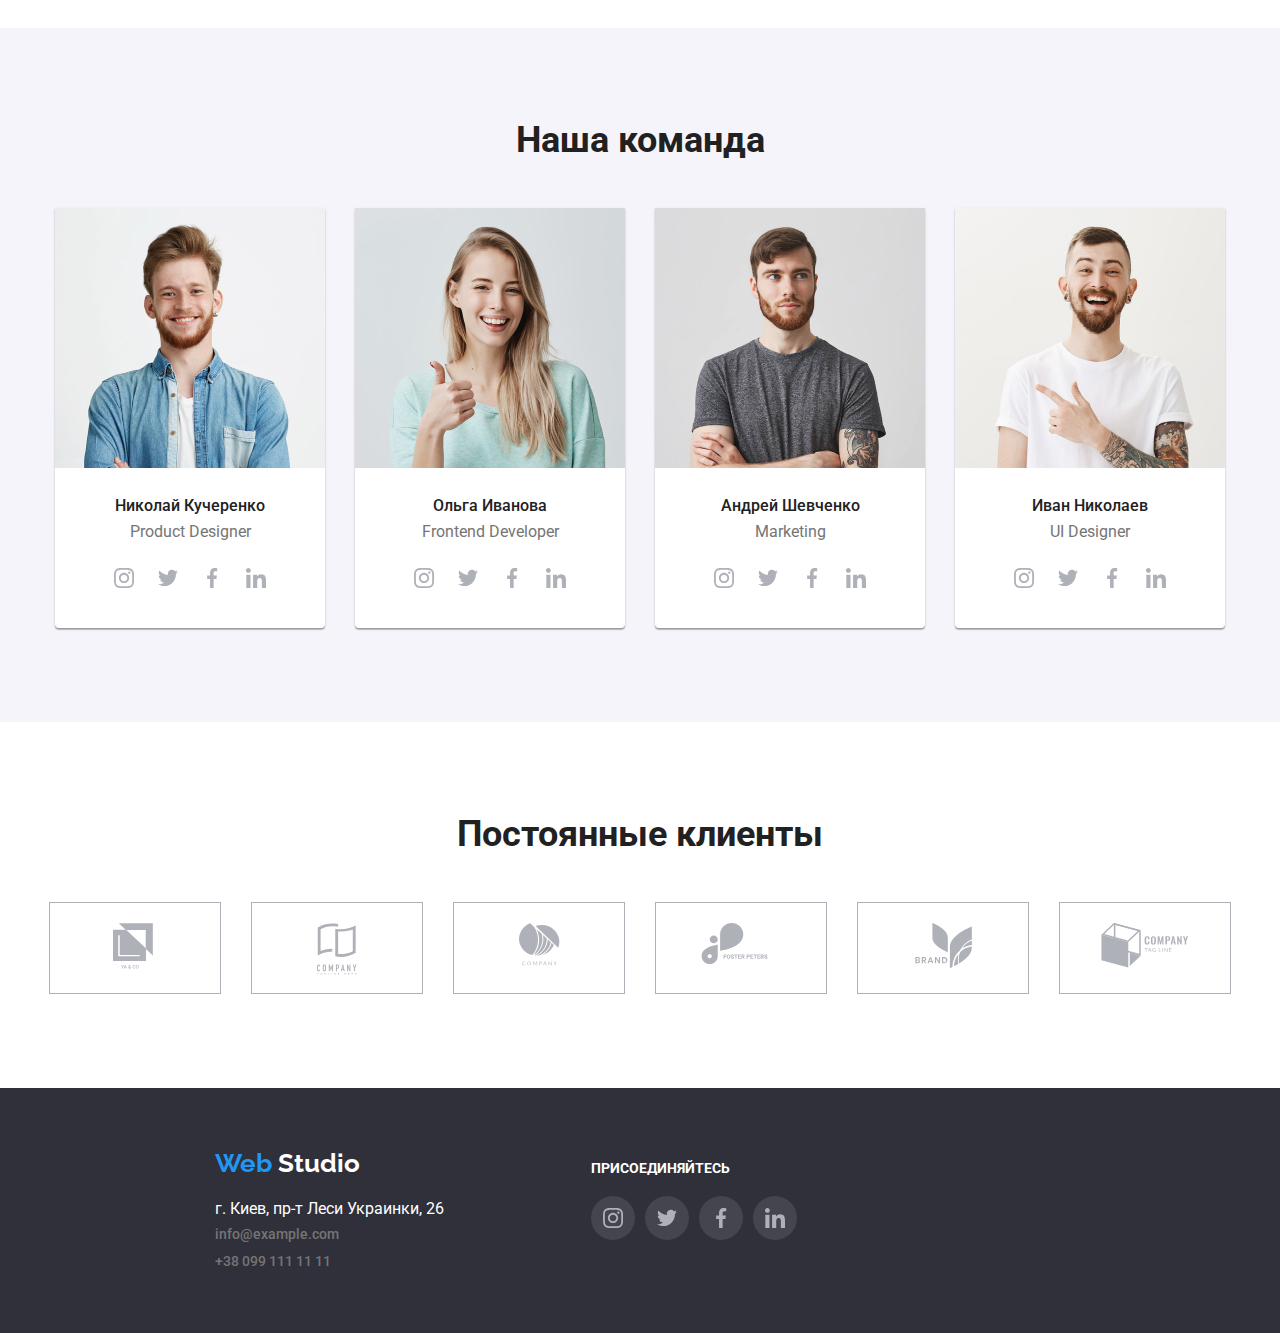
==== commit 7aca9751: "3" ====
--- a/index.html
+++ b/index.html
@@ -300,12 +300,34 @@
       <section class="container">
         <h2 class="section-title">Постоянные клиенты</h2>
         <ul class="list clients-list">
-          <li><a href="#">1</a></li>
-          <li><a href="#">2</a></li>
-          <li><a href="#">3</a></li>
-          <li><a href="#">4</a></li>
-          <li><a href="#">5</a></li>
-          <li><a href="#">6</a></li>
+          <li class="clients"><a href="#" class="clients-link">
+            <svg class="clients-svg" width="44px" height="49px">
+              <use href="./images/symbol-defs2.svg#icon-logo1"></use>
+            </svg>
+          </a></li>
+          <li class="clients"><a href="#" class="clients-link">
+            <svg class="clients-svg"width="40px" height="52px" >
+              <use href="./images/symbol-defs2.svg#icon-logo2"></use>
+            </svg>
+          </a></li>
+          <li class="clients"><a href="#" class="clients-link">
+            <svg class="clients-svg" width="41px" height="43px">
+              <use href="./images/symbol-defs2.svg#icon-logo3"></use>
+            </svg>
+          </a></li>
+          <li class="clients"><a href="#" class="clients-link">
+            <svg class="clients-svg"width="80px" height="42px" >
+              <use href="./images/symbol-defs2.svg#icon-logo4"></use>
+            </svg>
+          </a></li>
+          <li class="clients"><a href="#" class="clients-link"><svg class="clients-svg"width="59px" height="45px" >
+            <use href="./images/symbol-defs2.svg#icon-logo5"></use>
+          </svg></a></li>
+          <li class="clients"><a href="#" class="clients-link">
+            <svg class="clients-svg"width="90px" height="45px" >
+              <use href="./images/symbol-defs2.svg#icon-logo6"></use>
+            </svg>
+          </a></li>
         </ul>
       </section>
     </main>
@@ -332,18 +354,37 @@
 
       <div class="join-us-container">
         <b class="join-us">присоединяйтесь</b>
-        <ul class="list">
-          <li>
-            <a href="#" target="blank" rel="noopener norefferer">Instagramm</a>
-          </li>
-          <li>
-            <a href="#" target="blank" rel="noopener norefferer">Twitter</a>
-          </li>
-          <li>
-            <a href="#" target="blank" rel="noopener norefferer">Facebook</a>
-          </li>
-          <li>
-            <a href="#" target="blank" rel="noopener norefferer">Linkedin</a>
+        <ul class="list footer-list">
+          <li>
+            <a class="footer-links" href="#" target="blank" rel="noopener norefferer">
+              <svg class="footer-svg">
+                <use href="./images/symbol-defs.svg#icon-instagram"></use>
+              </svg>
+            </a>
+          </li>
+          <li>
+            <a class="footer-links" href="#" target="blank" rel="noopener norefferer">
+              <svg class="footer-svg">
+                <use href="./images/symbol-defs.svg#icon-twitter"></use>
+              </svg>
+            
+            </a>
+          </li>
+          <li>
+            <a class="footer-links" href="#" target="blank" rel="noopener norefferer">
+              
+            <svg class="footer-svg">
+              <use href="./images/symbol-defs.svg#icon-facebook"></use>
+            </svg>
+            </a>
+          </li>
+          <li>
+            <a class="footer-links" href="#" target="blank" rel="noopener norefferer">
+              
+              <svg class="footer-svg" class="footer-contacts">
+                <use href="./images/symbol-defs.svg#icon-linkedin"></use>
+              </svg>
+            </a>
           </li>
         </ul>
       </div>
--- a/css/styles.css
+++ b/css/styles.css
@@ -425,16 +425,17 @@
 
 .social-links-list {
   display: flex;
+  padding-bottom: 24px;
   justify-content: center;
-  padding-bottom: 24px;
-  align-items: center;
 }
 .social-links-svg {
   width: 20px;
   height: 20px;
-  margin-right: 10px;
-  justify-content: center;
-  align-items: center;
+  display: block;
+  margin-left: auto;
+  margin-right: auto;
+  margin-top: 12px;
+
   fill: #afb1b8;
 }
 .social-links:hover {
@@ -493,8 +494,33 @@
 
 .clients-list {
   display: flex;
-}
-
+  align-items: center;
+  justify-content: center;
+}
+.clients:not(:last-child) {
+  margin-right: 30px;
+}
+.clients-svg {
+  display: block;
+  margin-left: auto;
+  margin-right: auto;
+  padding-top: 20px;
+  fill: #afb1b8;
+}
+.clients-svg:hover .clients-svg:focus {
+  fill: var(--accent-color);
+}
+.clients-link {
+  display: block;
+  background-color: #ffffff;
+  width: 170px;
+  height: 90px;
+  border: 1px solid #afb1b8;
+}
+.clients-link:hover,
+.clients-link:focus {
+  border: 1px solid var(--accent-color);
+}
 /*FOOTER*/
 
 .footer {
@@ -518,21 +544,46 @@
   line-height: 100%;
   vertical-align: Top;
   letter-spacing: 3%;
+  margin-bottom: 20px;
+  text-transform: uppercase;
 }
 
 .join-us-container {
   margin-left: 147px;
 }
-
+.footer-list {
+  display: flex;
+  justify-content: center;
+}
+.footer-links {
+  display: inline-block;
+  background-position: center;
+  background-color: rgba(255, 255, 255, 0.1);
+  border-radius: 50%;
+  width: 44px;
+  height: 44px;
+  margin-right: 10px;
+}
+.footer-links:hover,
+.footer-links:focus {
+  background-color: var(--accent-color);
+}
+.footer-svg {
+  fill: #ffffff;
+  width: 20px;
+  height: 20px;
+  display: block;
+  margin-left: auto;
+  margin-right: auto;
+  padding-top: 12px;
+}
+
+.adress {
+  margin: 0 0 9px;
+}
 .contacts-footer {
   padding-left: 215px;
-  margin: 0;
-}
-
-.adress {
-  margin: 0 0 9px;
-}
-
+}
 .contacts-footer-link {
   text-decoration: none;
   color: var(--main-color);
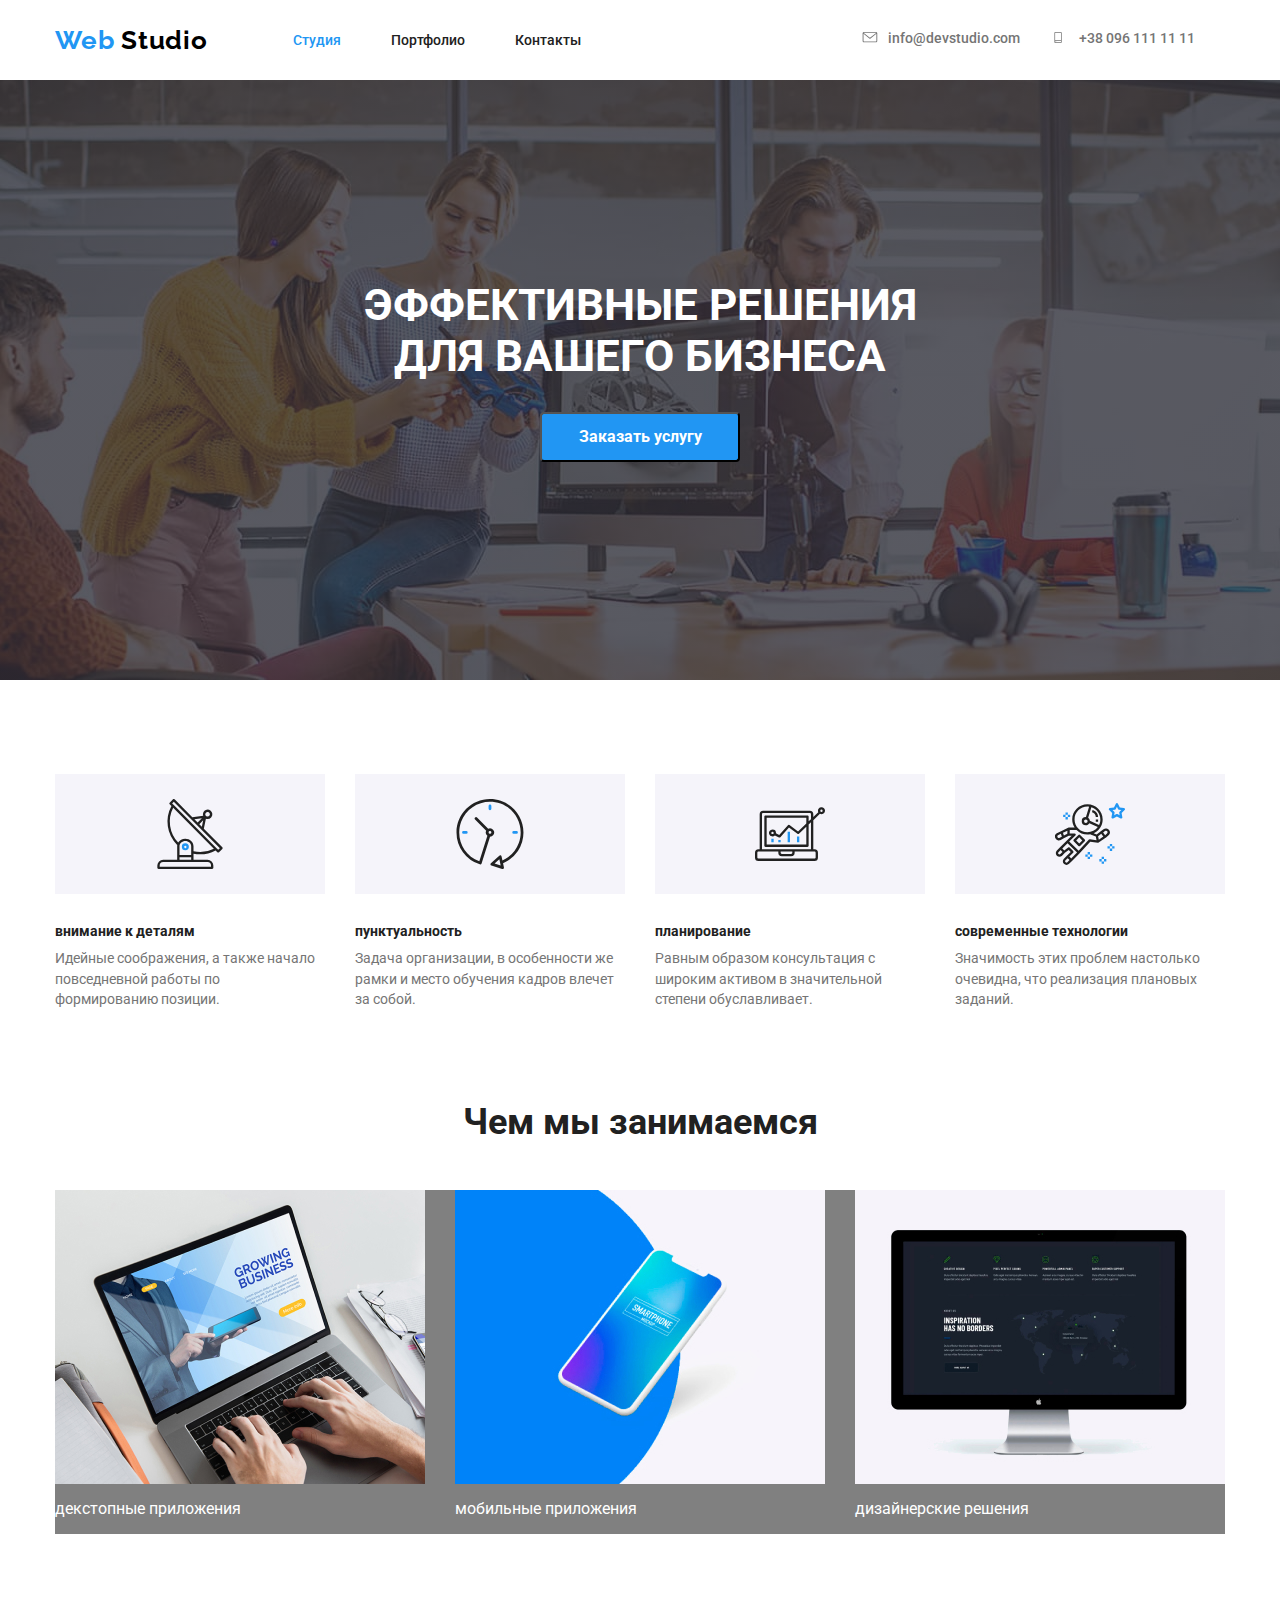
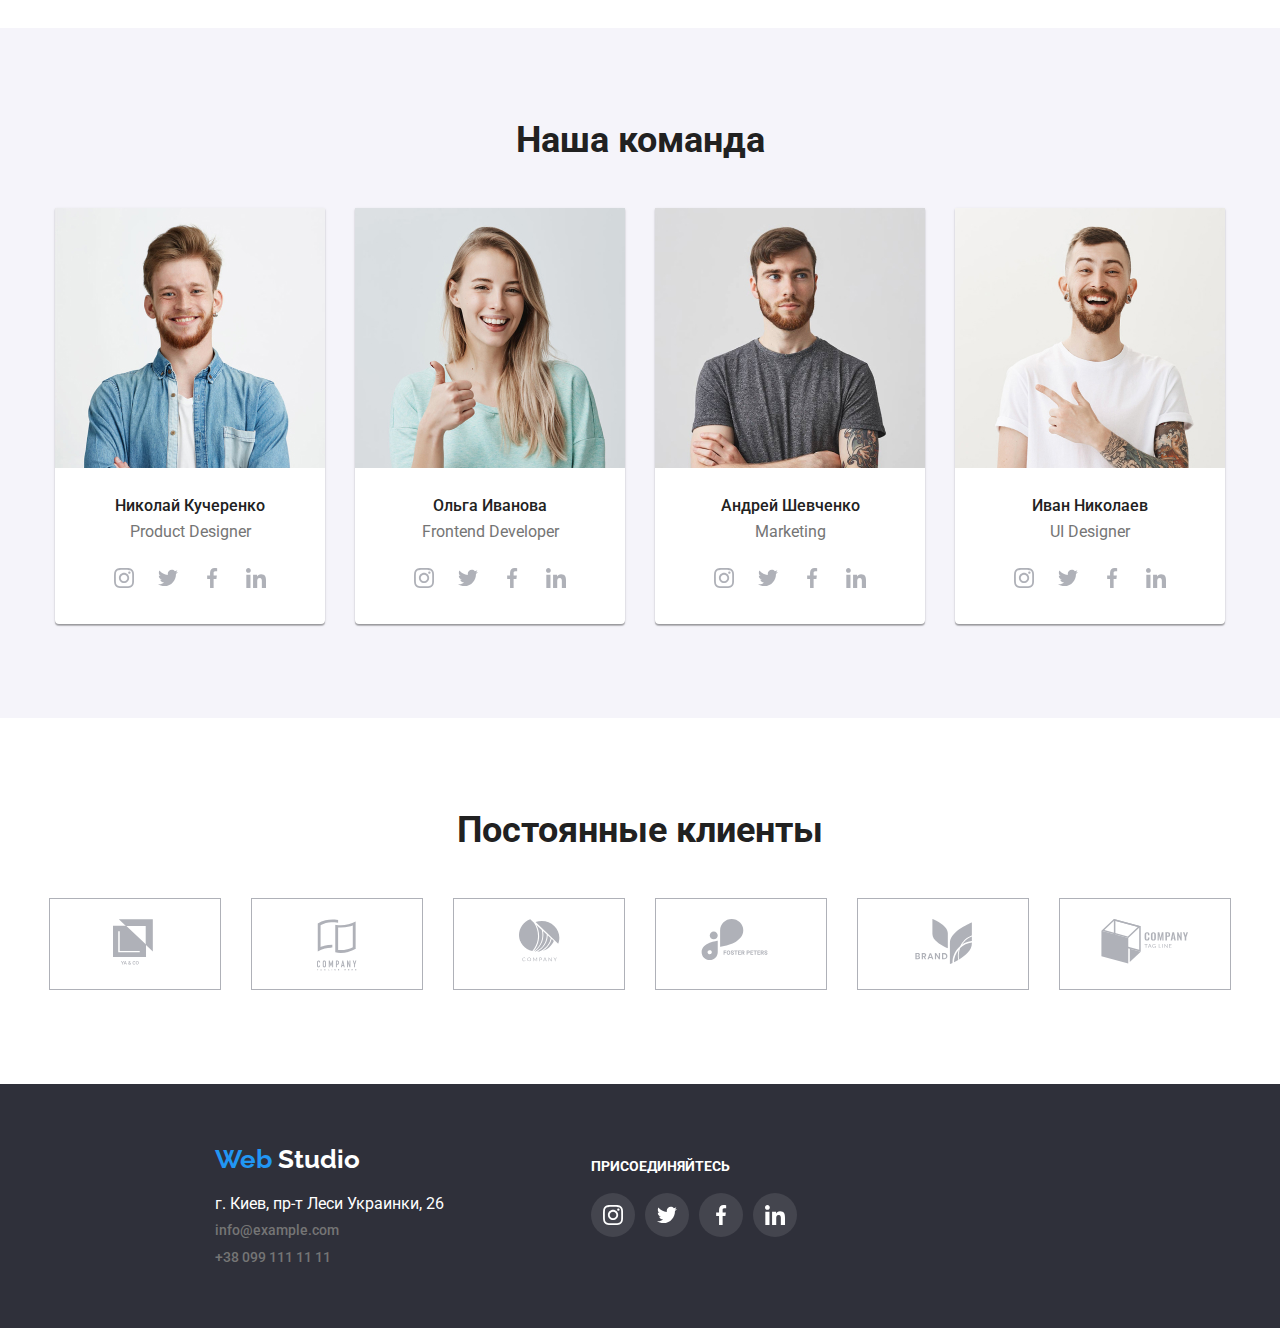
==== commit 4a0f82f9: ".." ====
--- a/index.html
+++ b/index.html
@@ -302,30 +302,30 @@
         <ul class="list clients-list">
           <li class="clients"><a href="#" class="clients-link">
             <svg class="clients-svg" width="44px" height="49px">
-              <use href="./images/symbol-defs2.svg#icon-logo1"></use>
+              <use href="./images/symbol-defs.svg#icon-logo1"></use>
             </svg>
           </a></li>
           <li class="clients"><a href="#" class="clients-link">
             <svg class="clients-svg"width="40px" height="52px" >
-              <use href="./images/symbol-defs2.svg#icon-logo2"></use>
+              <use href="./images/symbol-defs.svg#icon-logo2"></use>
             </svg>
           </a></li>
           <li class="clients"><a href="#" class="clients-link">
             <svg class="clients-svg" width="41px" height="43px">
-              <use href="./images/symbol-defs2.svg#icon-logo3"></use>
+              <use href="./images/symbol-defs.svg#icon-logo3"></use>
             </svg>
           </a></li>
           <li class="clients"><a href="#" class="clients-link">
             <svg class="clients-svg"width="80px" height="42px" >
-              <use href="./images/symbol-defs2.svg#icon-logo4"></use>
+              <use href="./images/symbol-defs.svg#icon-logo4"></use>
             </svg>
           </a></li>
           <li class="clients"><a href="#" class="clients-link"><svg class="clients-svg"width="59px" height="45px" >
-            <use href="./images/symbol-defs2.svg#icon-logo5"></use>
+            <use href="./images/symbol-defs.svg#icon-logo5"></use>
           </svg></a></li>
           <li class="clients"><a href="#" class="clients-link">
             <svg class="clients-svg"width="90px" height="45px" >
-              <use href="./images/symbol-defs2.svg#icon-logo6"></use>
+              <use href="./images/symbol-defs.svg#icon-logo6"></use>
             </svg>
           </a></li>
         </ul>
--- a/css/styles.css
+++ b/css/styles.css
@@ -64,12 +64,6 @@
   padding: 0;
 }
 
-.examples-button:hover,
-.examples-button:focus {
-  background-color: var(--accent-color);
-  color: var(--white-color);
-}
-
 .site-nav {
   display: flex;
   margin: 0;
@@ -101,7 +95,6 @@
 .contacts-list {
   display: flex;
   margin-left: auto;
-  margin-right: 30px;
 }
 
 .contacts-link {
@@ -113,15 +106,18 @@
   line-height: 100%;
   vertical-align: top;
   letter-spacing: 2%;
-}
-.tel-link {
-  margin-left: 31px;
-}
+  margin-right: 30px;
+}
+
 .contacts-item {
   margin-right: 10px;
   width: 16px;
   height: 11px;
-  fill: #757575;
+  --color1: #757575;
+}
+.сontacts-item:hover,
+.contacts-item:focus {
+  --color1: var(--accent-color);
 }
 
 .contacts-list :nth-child(an + b = 2n) {
@@ -168,6 +164,13 @@
   border-width: 0;
 }
 
+.examples-button:hover,
+.examples-button:focus {
+  background-color: var(--accent-color);
+  color: var(--white-color);
+  box-shadow: 0px 3px 1px rgba(0, 0, 0, 0.1), 0px 1px 2px rgba(0, 0, 0, 0.08),
+    0px 2px 2px rgba(0, 0, 0, 0.12);
+}
 .porfolio-list {
   display: flex;
   flex-wrap: wrap;
@@ -176,9 +179,12 @@
 }
 
 .portfolio-items {
-  width: 370px;
+  width: 368px;
   margin-right: 30px;
   margin-bottom: 30px;
+  border: 1px solid #eeeeee;
+  box-shadow: 0px 1px 1px rgba(0, 0, 0, 0.12), 0px 4px 4px rgba(0, 0, 0, 0.06),
+    1px 4px 6px rgba(0, 0, 0, 0.16);
 }
 
 .portfolio-items:nth-child(3n) {
@@ -415,12 +421,12 @@
   margin-right: auto;
 }
 .social-links {
-  display: inline-block;
+  display: flex;
   height: 44px;
   width: 44px;
-  background-repeat: no-repeat;
-  background-position: center;
-  background-color: var(--white-color);
+  border-radius: 50%;
+  background-color: #ffffff;
+  justify-content: center;
 }
 
 .social-links-list {
@@ -432,21 +438,14 @@
   width: 20px;
   height: 20px;
   display: block;
-  margin-left: auto;
-  margin-right: auto;
-  margin-top: 12px;
-
-  fill: #afb1b8;
+  align-self: center;
 }
 .social-links:hover {
   background-color: var(--accent-color);
   border-radius: 50%;
-  display: flex;
-  align-items: center;
-  justify-content: center;
 }
 .social-links-svg:hover {
-  fill: #ffffff;
+  --color2: #ffffff;
 }
 .team-title {
   margin: 0em;
@@ -505,11 +504,13 @@
   margin-left: auto;
   margin-right: auto;
   padding-top: 20px;
-  fill: #afb1b8;
-}
-.clients-svg:hover .clients-svg:focus {
-  fill: var(--accent-color);
-}
+  --color1: #afb1b8;
+}
+.clients-svg:hover,
+.clients-svg:focus {
+  --color1: var(--accent-color);
+}
+
 .clients-link {
   display: block;
   background-color: #ffffff;
@@ -556,8 +557,9 @@
   justify-content: center;
 }
 .footer-links {
-  display: inline-block;
+  display: flex;
   background-position: center;
+  justify-content: center;
   background-color: rgba(255, 255, 255, 0.1);
   border-radius: 50%;
   width: 44px;
@@ -569,13 +571,12 @@
   background-color: var(--accent-color);
 }
 .footer-svg {
-  fill: #ffffff;
+  --color2: #ffffff;
   width: 20px;
   height: 20px;
   display: block;
-  margin-left: auto;
-  margin-right: auto;
-  padding-top: 12px;
+  align-self: center;
+  margin: 0;
 }
 
 .adress {
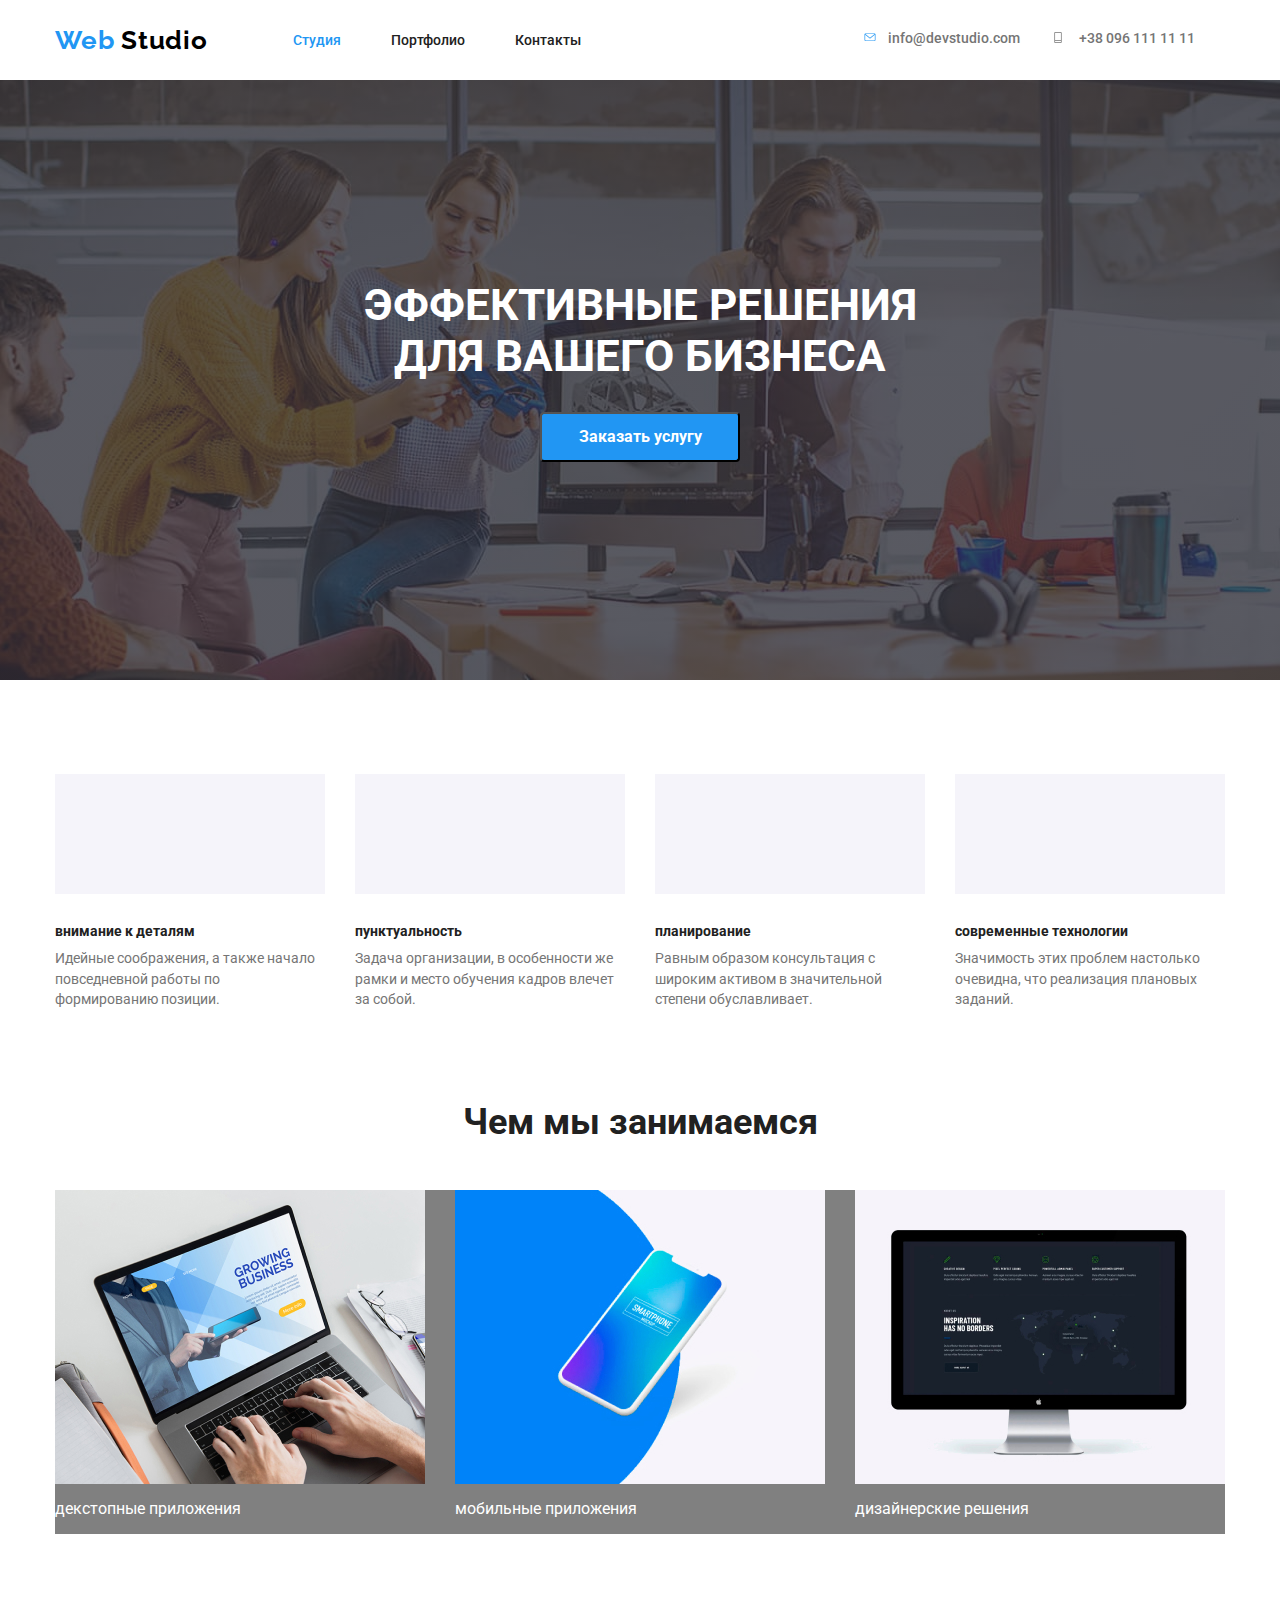
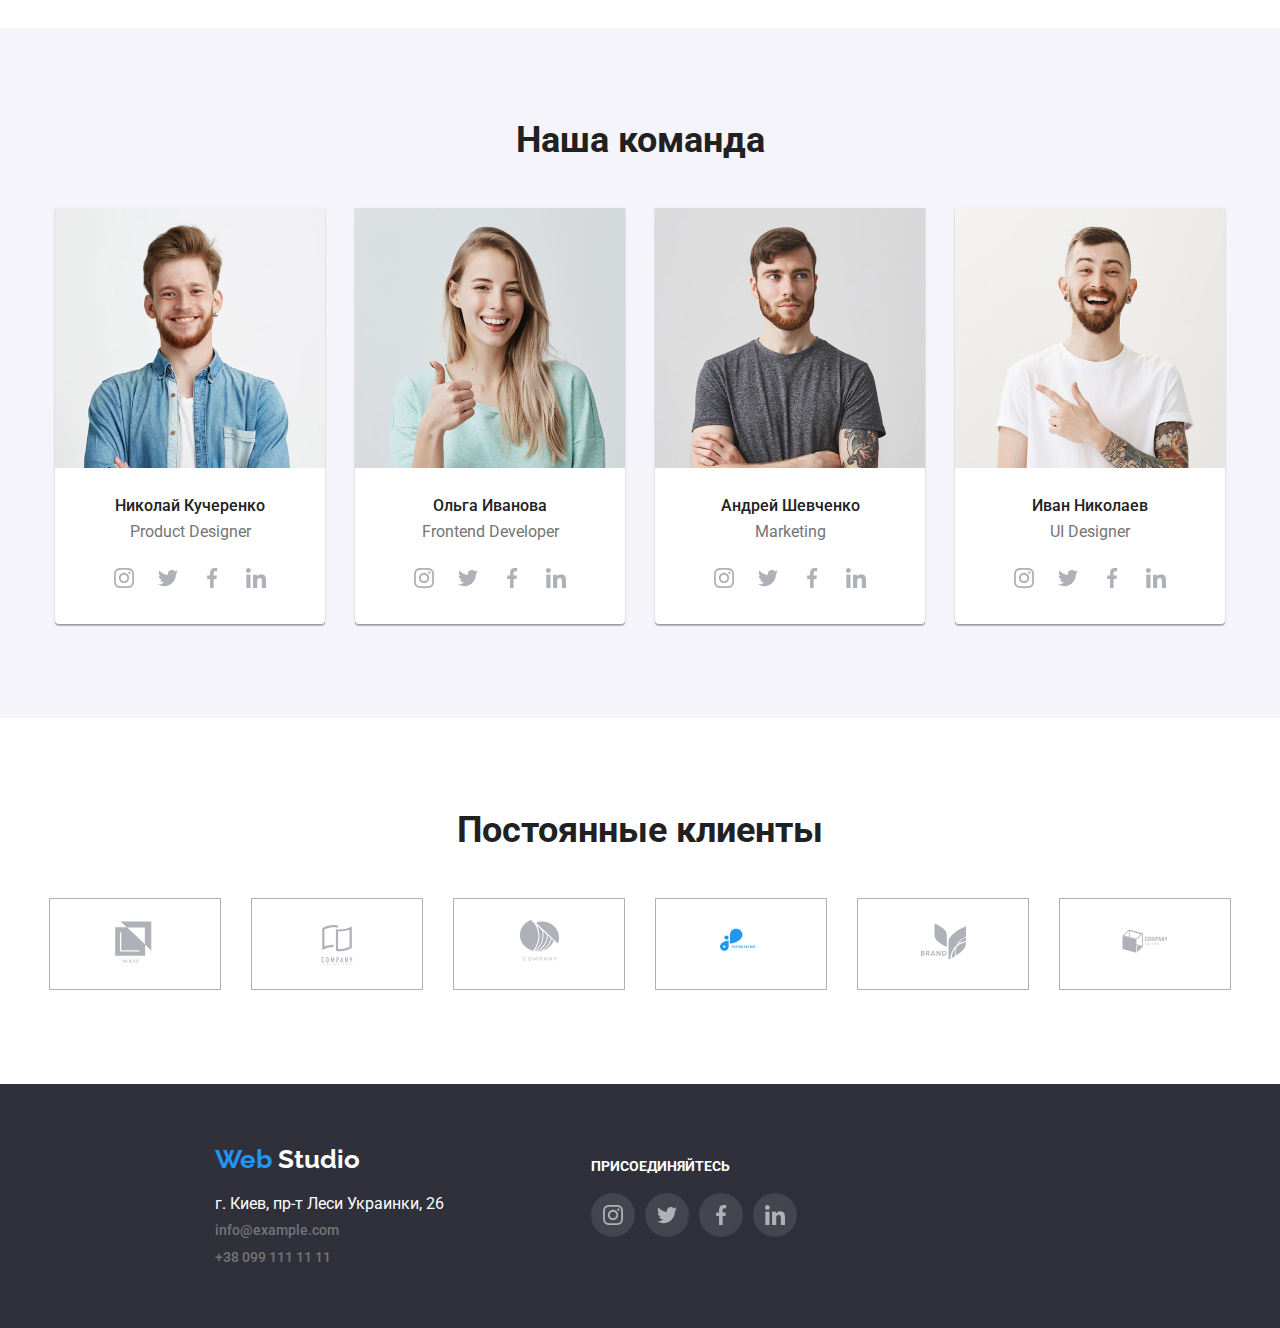
==== commit ef5c4d1e: "1" ====
--- a/index.html
+++ b/index.html
@@ -33,7 +33,7 @@
         </nav>
         <ul class="list contacts-list">
           <li>
-            <a class="contacts-link" href="info@devstudio.com">
+            <a class="contacts-link" href="mailto:info@devstudio.com">
               <svg class="contacts-item">
                 <use href="./images/symbol-defs.svg#icon-envelope"></use></svg>info@devstudio.com</a
             >
--- a/css/styles.css
+++ b/css/styles.css
@@ -113,8 +113,8 @@
   margin-right: 10px;
   width: 16px;
   height: 11px;
-  --color1: #757575;
-}
+}
+
 .сontacts-item:hover,
 .contacts-item:focus {
   --color1: var(--accent-color);
@@ -425,6 +425,7 @@
   height: 44px;
   width: 44px;
   border-radius: 50%;
+  color: #afb1b8;
   background-color: #ffffff;
   justify-content: center;
 }
@@ -439,14 +440,14 @@
   height: 20px;
   display: block;
   align-self: center;
+  fill: currentColor;
 }
 .social-links:hover {
   background-color: var(--accent-color);
+  сolor: #ffffff;
   border-radius: 50%;
 }
-.social-links-svg:hover {
-  --color2: #ffffff;
-}
+
 .team-title {
   margin: 0em;
   color: var(--dark-color);
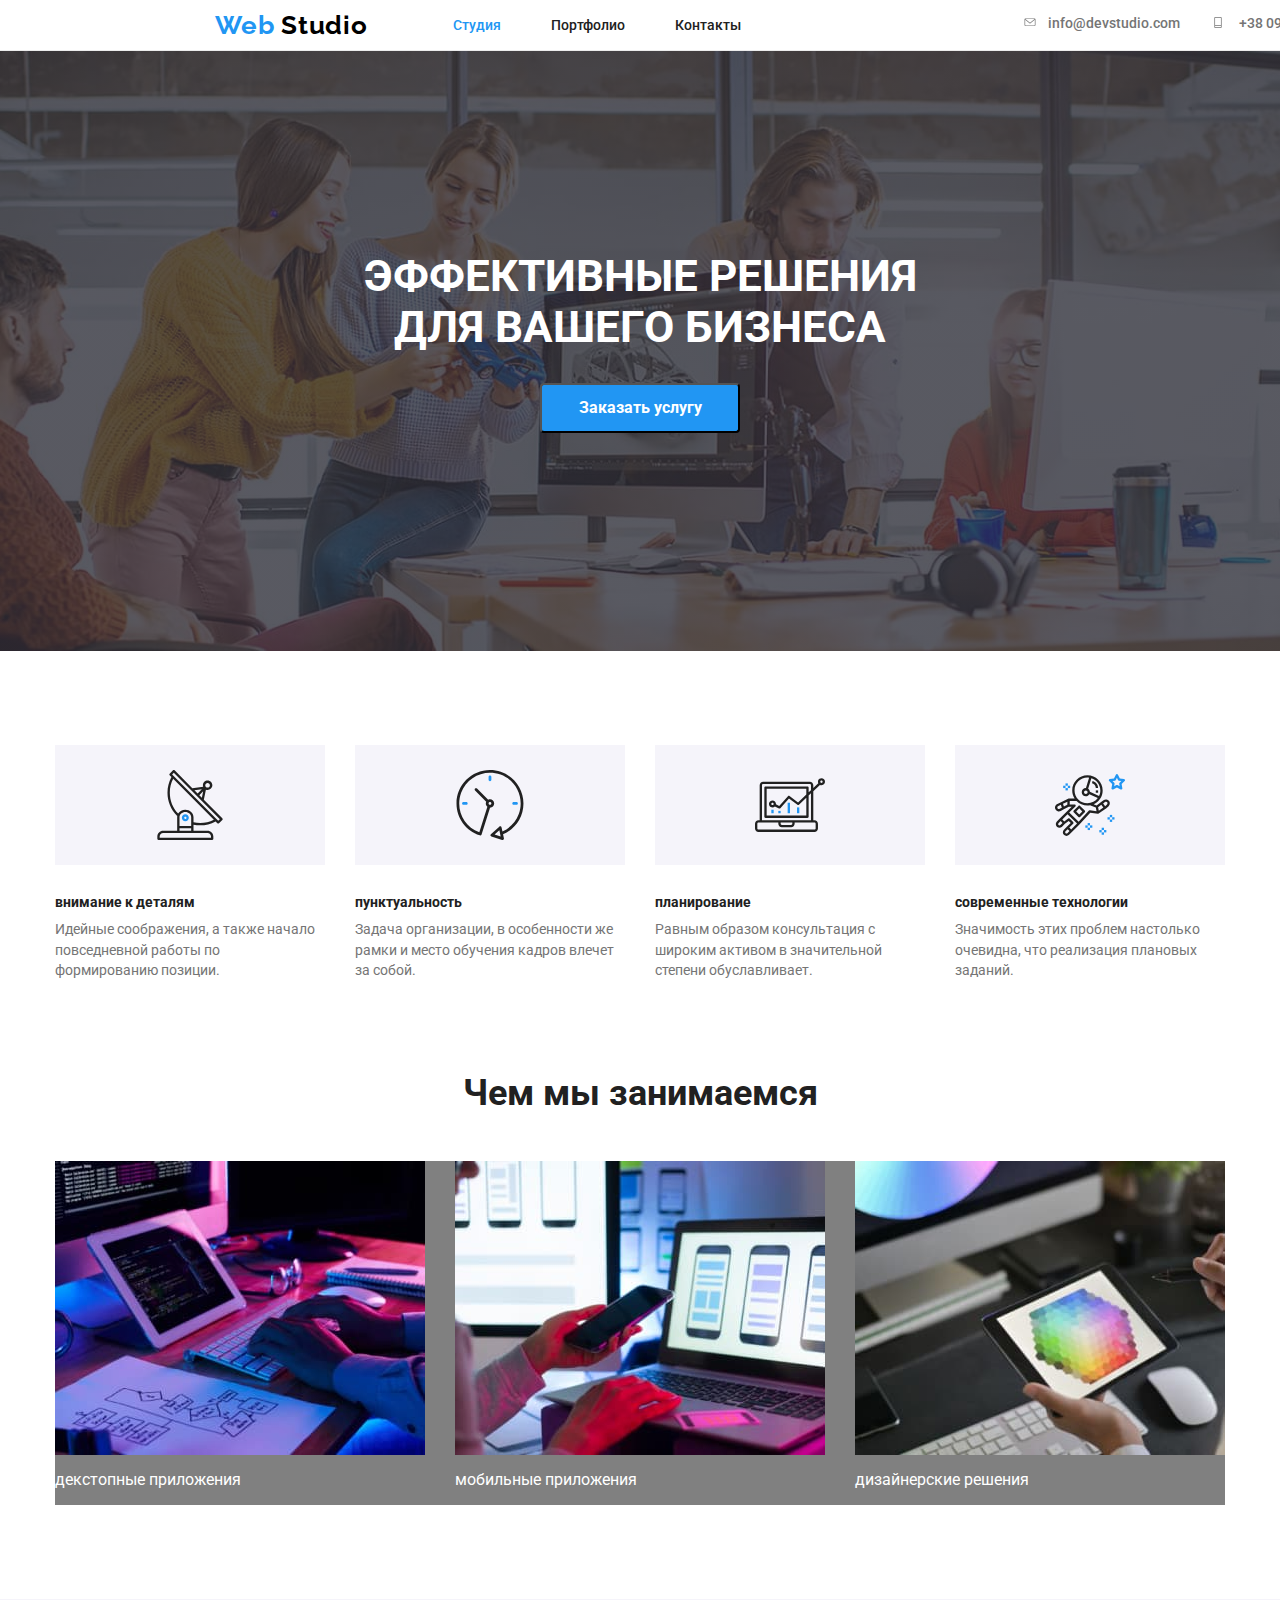
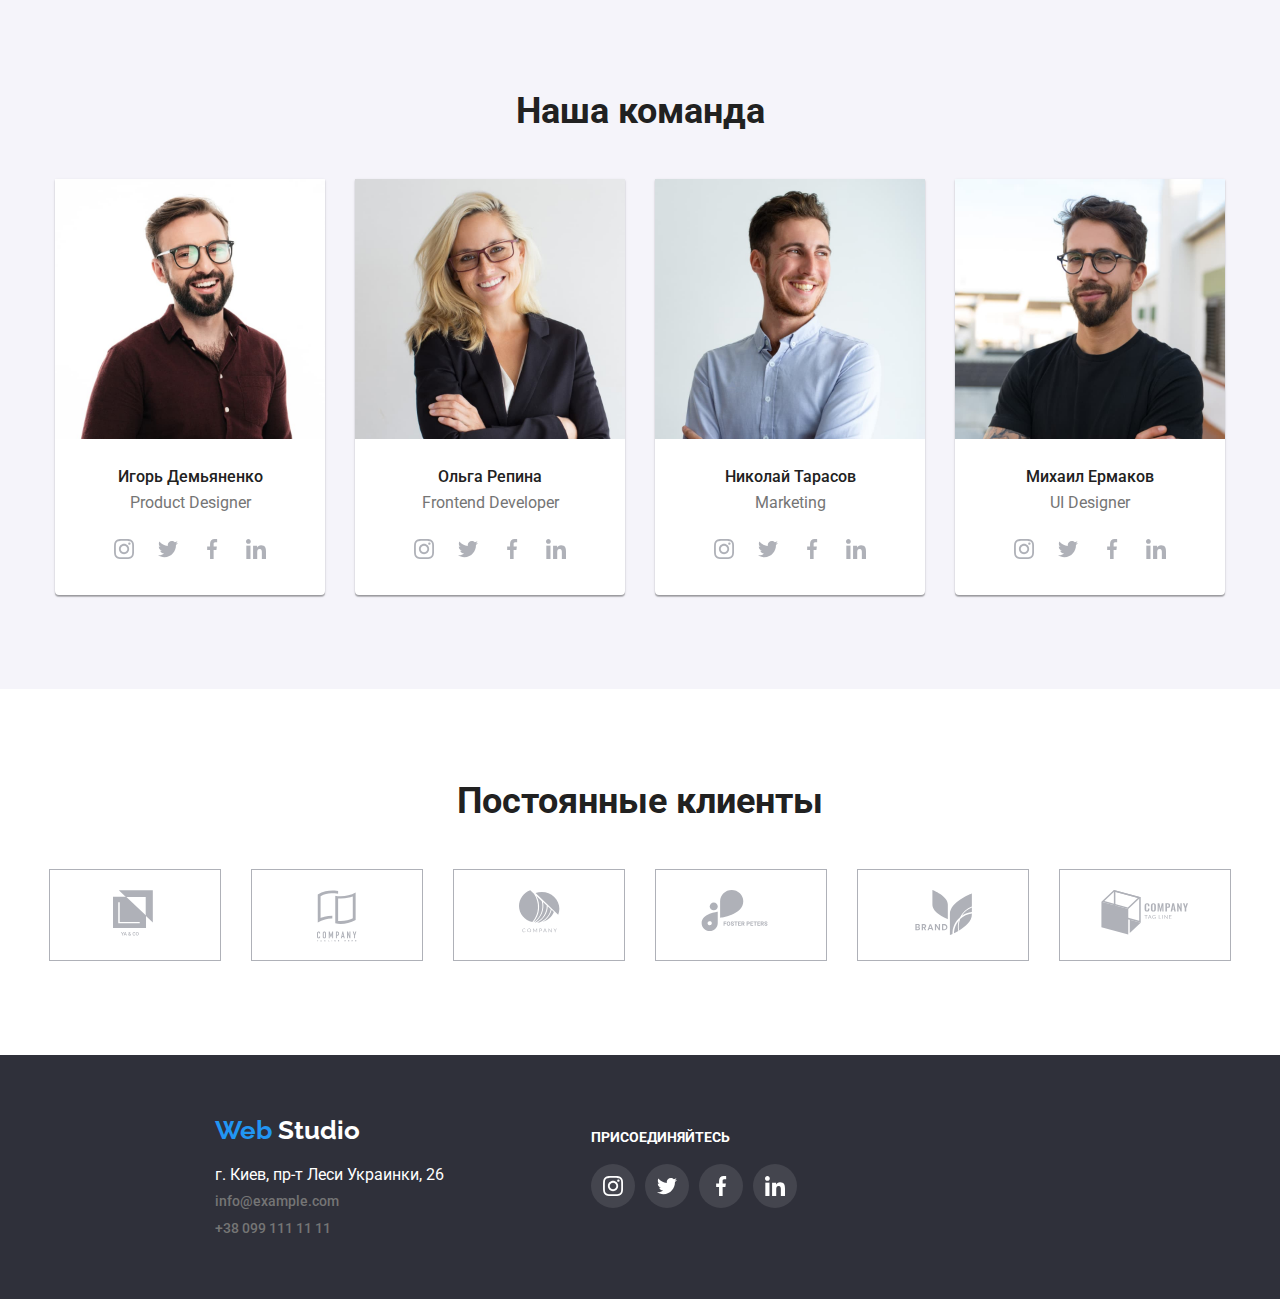
==== commit 7147e042: "1" ====
--- a/index.html
+++ b/index.html
@@ -63,13 +63,26 @@
         <h2 class="visually-hidden">преимущества</h2>
         <ul class="advantages-list">
           <li class="advantages-list-items list">
+            <div class="background">
+            <svg class="advantages-items" width="70px" height="70px">
+              <use href="./images/symbol-defs.svg#icon-antenna"></use>
+            </svg>
+            </div>
             <h3 class="advantages-title">внимание к деталям</h3>
             <p class="descriptions">
               Идейные соображения, а также начало повседневной работы по
               формированию позиции.
+              
+            
             </p>
+            
           </li>
           <li class="advantages-list-items list">
+            <div class="background">
+            <svg class="advantages-items" >
+              <use href="./images/symbol-defs.svg#icon-clock"></use>
+            </svg>
+            </div>
             <h3 class="advantages-title">пунктуальность</h3>
             <p class="descriptions">
               Задача организации, в особенности же рамки и место обучения кадров
@@ -77,6 +90,11 @@
             </p>
           </li>
           <li class="advantages-list-items list">
+            <div class="background">
+            <svg class="advantages-items">
+              <use href="./images/symbol-defs.svg#icon-diagram"></use>
+            </svg>
+            </div>
             <h3 class="advantages-title">планирование</h3>
             <p class="descriptions">
               Равным образом консультация с широким активом в значительной
@@ -84,6 +102,11 @@
             </p>
           </li>
           <li class="advantages-list-items list">
+            <div class="background">
+            <svg class="advantages-items" >
+              <use href="./images/symbol-defs.svg#icon-astronaut"></use>
+            </svg>
+            </div>
             <h3 class="advantages-title">современные технологии</h3>
             <p class="descriptions">
               Значимость этих проблем настолько очевидна, что реализация
@@ -98,7 +121,7 @@
         <ul class="list what-we-do-list">
           <li class="what-we-do-items">
             <img
-              src="./images/ноутбук.jpg"
+              src="./images/img1.jpg"
               alt="ноутбук"
               height="294"
               width="370"
@@ -107,7 +130,7 @@
           </li>
           <li class="what-we-do-items">
             <img
-              src="./images/cellphone.jpg"
+              src="./images/img2.jpg"
               alt="мобильный телефон"
               height="294"
               width="370"
@@ -116,7 +139,7 @@
           </li>
           <li class="what-we-do-items">
             <img
-              src="./images/img4.jpg"
+              src="./images/img3.jpg"
               alt="монитор"
               height="294"
               width="370"
@@ -130,6 +153,88 @@
         <div class="team-container">
           <h2 class="section-title team">Наша команда</h2>
           <ul class="list team-list">
+            <li class="team-list-item">
+              <img
+                src="./images/Игорь.jpg"
+                alt="Игорь"
+                height="260"
+                width="270"
+              />
+              <h3 class="names-item">Игорь Демьяненко</h3>
+              <p class="jobs">Product Designer</p>
+              <ul class="list social-links-list">
+                <li>
+                  <a class="social-links" href="#">
+                    <svg class="social-links-svg">
+                      <use href="./images/symbol-defs.svg#icon-instagram"></use>
+                    </svg>
+                  </a>
+                </li>
+                <li>
+                  <a class="social-links" href="#">
+                    <svg class="social-links-svg">
+                      <use href="./images/symbol-defs.svg#icon-twitter"></use>
+                    </svg>
+                  </a>
+                </li>
+                <li>
+                  <a class="social-links" href="#">
+                    <svg class="social-links-svg">
+                      <use href="./images/symbol-defs.svg#icon-facebook"></use>
+                    </svg>
+                  </a>
+                </li>
+                <li>
+                  <a class="social-links" href="#">
+                    <svg class="social-links-svg">
+                      <use href="./images/symbol-defs.svg#icon-linkedin"></use>
+                    </svg>
+                  </a>
+                </li>
+              </ul>
+            </li>
+
+            <li class="team-list-item">
+              <img
+                src="./images/Ольга.jpg"
+                alt="Ольга"
+                height="260"
+                width="270"
+              />
+              <h3 class="names-item">Ольга Репина</h3>
+              <p class="jobs">Frontend Developer</p>
+              <ul class="list social-links-list">
+                <li>
+                  <a class="social-links" href="#">
+                    <svg class="social-links-svg">
+                      <use href="./images/symbol-defs.svg#icon-instagram"></use>
+                    </svg>
+                  </a>
+                </li>
+                <li>
+                  <a class="social-links" href="#">
+                    <svg class="social-links-svg">
+                      <use href="./images/symbol-defs.svg#icon-twitter"></use>
+                    </svg>
+                  </a>
+                </li>
+                <li>
+                  <a class="social-links" href="#">
+                    <svg class="social-links-svg">
+                      <use href="./images/symbol-defs.svg#icon-facebook"></use>
+                    </svg>
+                  </a>
+                </li>
+                <li>
+                  <a class="social-links" href="#">
+                    <svg class="social-links-svg">
+                      <use href="./images/symbol-defs.svg#icon-linkedin"></use>
+                    </svg>
+                  </a>
+                </li>
+              </ul>
+            </li>
+
             <li class="team-list-item">
               <img
                 src="./images/Николай.jpg"
@@ -137,8 +242,8 @@
                 height="260"
                 width="270"
               />
-              <h3 class="names-item">Николай Кучеренко</h3>
-              <p class="jobs">Product Designer</p>
+              <h3 class="names-item">Николай Тарасов</h3>
+              <p class="jobs">Marketing</p>
               <ul class="list social-links-list">
                 <li>
                   <a class="social-links" href="#">
@@ -173,94 +278,12 @@
 
             <li class="team-list-item">
               <img
-                src="./images/Ольга.jpg"
-                alt="Ольга"
+                src="./images/Михаил.jpg"
+                alt="Михаил"
                 height="260"
                 width="270"
               />
-              <h3 class="names-item">Ольга Иванова</h3>
-              <p class="jobs">Frontend Developer</p>
-              <ul class="list social-links-list">
-                <li>
-                  <a class="social-links" href="#">
-                    <svg class="social-links-svg">
-                      <use href="./images/symbol-defs.svg#icon-instagram"></use>
-                    </svg>
-                  </a>
-                </li>
-                <li>
-                  <a class="social-links" href="#">
-                    <svg class="social-links-svg">
-                      <use href="./images/symbol-defs.svg#icon-twitter"></use>
-                    </svg>
-                  </a>
-                </li>
-                <li>
-                  <a class="social-links" href="#">
-                    <svg class="social-links-svg">
-                      <use href="./images/symbol-defs.svg#icon-facebook"></use>
-                    </svg>
-                  </a>
-                </li>
-                <li>
-                  <a class="social-links" href="#">
-                    <svg class="social-links-svg">
-                      <use href="./images/symbol-defs.svg#icon-linkedin"></use>
-                    </svg>
-                  </a>
-                </li>
-              </ul>
-            </li>
-
-            <li class="team-list-item">
-              <img
-                src="./images/Андрей.jpg"
-                alt="Андрей"
-                height="260"
-                width="270"
-              />
-              <h3 class="names-item">Андрей Шевченко</h3>
-              <p class="jobs">Marketing</p>
-              <ul class="list social-links-list">
-                <li>
-                  <a class="social-links" href="#">
-                    <svg class="social-links-svg">
-                      <use href="./images/symbol-defs.svg#icon-instagram"></use>
-                    </svg>
-                  </a>
-                </li>
-                <li>
-                  <a class="social-links" href="#">
-                    <svg class="social-links-svg">
-                      <use href="./images/symbol-defs.svg#icon-twitter"></use>
-                    </svg>
-                  </a>
-                </li>
-                <li>
-                  <a class="social-links" href="#">
-                    <svg class="social-links-svg">
-                      <use href="./images/symbol-defs.svg#icon-facebook"></use>
-                    </svg>
-                  </a>
-                </li>
-                <li>
-                  <a class="social-links" href="#">
-                    <svg class="social-links-svg">
-                      <use href="./images/symbol-defs.svg#icon-linkedin"></use>
-                    </svg>
-                  </a>
-                </li>
-              </ul>
-            </li>
-
-            <li class="team-list-item">
-              <img
-                src="./images/Иван.jpg"
-                alt="Иван"
-                height="260"
-                width="270"
-              />
-              <h3 class="names-item">Иван Николаев</h3>
+              <h3 class="names-item">Михаил Ермаков</h3>
               <p class="jobs">UI Designer</p>
               <ul class="list social-links-list">
                 <li>
--- a/css/styles.css
+++ b/css/styles.css
@@ -39,9 +39,9 @@
   display: flex;
   margin-left: auto;
   margin-right: auto;
-  width: 1170px;
-  padding: 15px;
+  width: 1600px;
   align-items: center;
+  border-bottom: 1px solid #ececec;
 }
 
 .logo {
@@ -53,6 +53,7 @@
   text-decoration: none;
   color: #000000;
   margin-right: 85px;
+  padding-left: 215px;
 }
 
 .part-of-logo {
@@ -109,21 +110,25 @@
   margin-right: 30px;
 }
 
+.contacts-link:hover,
+.contacts-link:focus {
+  --color2: var(--accent-color);
+}
+
 .contacts-item {
   margin-right: 10px;
   width: 16px;
   height: 11px;
-}
-
-.сontacts-item:hover,
-.contacts-item:focus {
-  --color1: var(--accent-color);
+  fill: currentColor;
 }
 
 .contacts-list :nth-child(an + b = 2n) {
   margin-right: 30px;
 }
 
+.contacts-list:last-child {
+  padding-right: 215px;
+}
 .button-list {
   display: flex;
   justify-content: center;
@@ -314,7 +319,6 @@
 }
 
 .advantages-list-items {
-  width: 370px;
   margin-right: 30px;
 }
 
@@ -333,25 +337,21 @@
   margin-top: 30px;
   margin-bottom: 10px;
 }
-.advantages-list-items:before {
+.advantages-items {
   display: block;
-  content: "";
+  width: 70px;
+  height: 70px;
+  padding-top: 25px;
+  padding-bottom: 25px;
+  margin-right: auto;
+  margin-left: auto;
+}
+
+.background {
+  background-color: var(--overlay-color);
+  background-position: center;
+  width: 270px;
   height: 120px;
-  background-repeat: no-repeat;
-  background-position: center;
-  background-color: var(--overlay-color);
-}
-.advantages-list-items:nth-child(1)::before {
-  background-image: url(../images/antenna.svg);
-}
-.advantages-list-items:nth-child(2)::before {
-  background-image: url(../images/clock.svg);
-}
-.advantages-list-items:nth-child(3)::before {
-  background-image: url(../images/diagram.svg);
-}
-.advantages-list-items:nth-child(4)::before {
-  background-image: url(../images/astronaut.svg);
 }
 a .variants {
   font-weight: 700;
@@ -444,7 +444,7 @@
 }
 .social-links:hover {
   background-color: var(--accent-color);
-  сolor: #ffffff;
+  --color1: #ffffff;
   border-radius: 50%;
 }
 
@@ -505,11 +505,6 @@
   margin-left: auto;
   margin-right: auto;
   padding-top: 20px;
-  --color1: #afb1b8;
-}
-.clients-svg:hover,
-.clients-svg:focus {
-  --color1: var(--accent-color);
 }
 
 .clients-link {
@@ -518,10 +513,12 @@
   width: 170px;
   height: 90px;
   border: 1px solid #afb1b8;
+  color: #afb1b8;
 }
 .clients-link:hover,
 .clients-link:focus {
   border: 1px solid var(--accent-color);
+  --color1: var(--accent-color);
 }
 /*FOOTER*/
 
@@ -572,7 +569,7 @@
   background-color: var(--accent-color);
 }
 .footer-svg {
-  --color2: #ffffff;
+  --color1: #ffffff;
   width: 20px;
   height: 20px;
   display: block;
